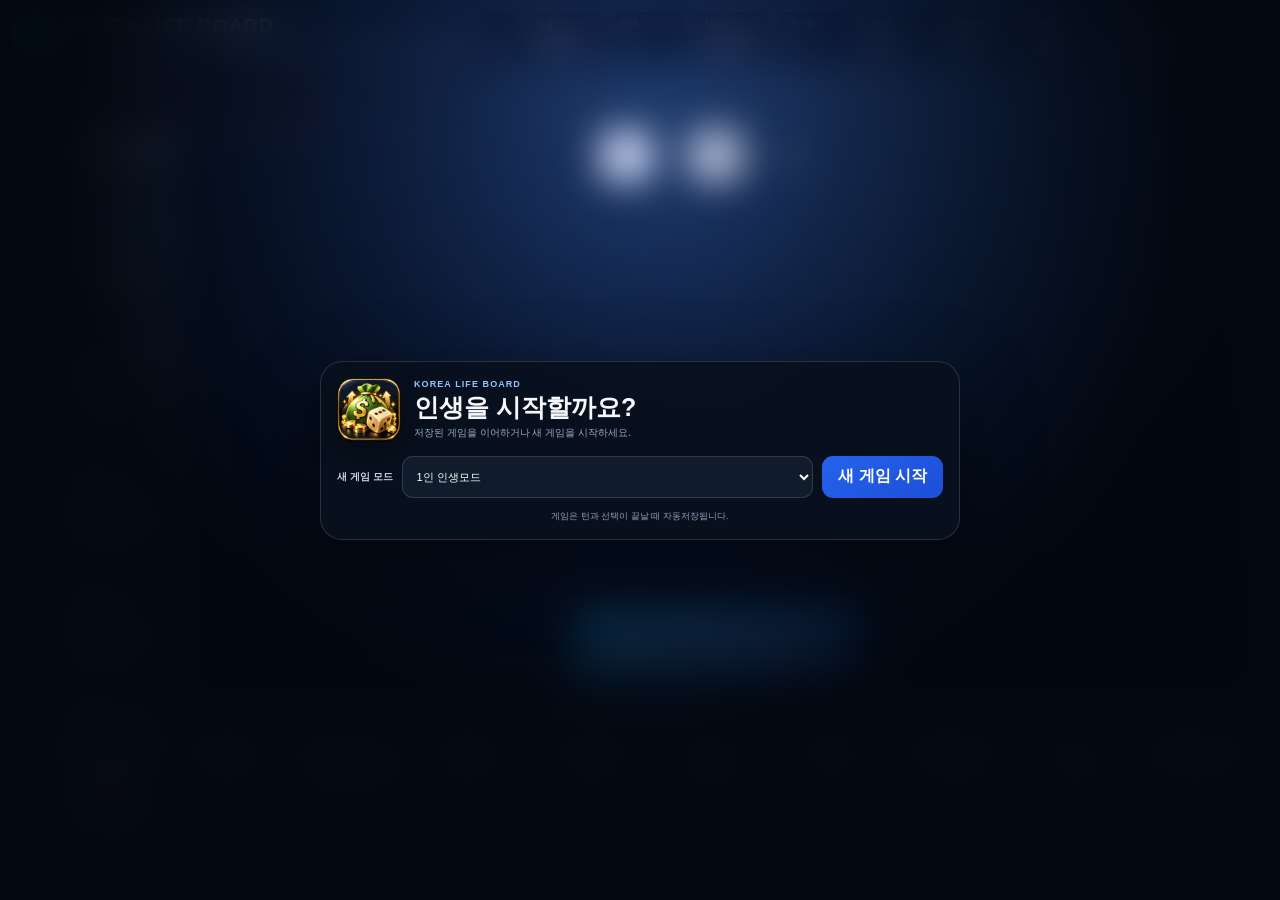
==== index.html @ 066a073c "V53 force fresh app assets and add direct dice bootstrap" ====
<!doctype html>
<html lang="ko">
<head>
  <meta charset="utf-8" />
  <meta name="viewport" content="width=device-width,initial-scale=1,viewport-fit=cover,user-scalable=no" />
  <meta name="theme-color" content="#07111f" />
  <meta name="apple-mobile-web-app-capable" content="yes" />
  <meta name="apple-mobile-web-app-status-bar-style" content="black-translucent" />
  <meta name="apple-mobile-web-app-title" content="LIFE BOARD" />
  <meta name="screen-orientation" content="landscape" />
  <meta name="format-detection" content="telephone=no" />
  <script>
    (function () {
      var w = Math.max(1, window.innerWidth || document.documentElement.clientWidth || 1);
      var h = Math.max(1, window.innerHeight || document.documentElement.clientHeight || 1);
      var forceLandscape = h > w;
      var root = document.documentElement;
      root.classList.toggle('klb-force-landscape', forceLandscape);
      root.style.setProperty('--app-width', (forceLandscape ? h : w) + 'px');
      root.style.setProperty('--app-height', (forceLandscape ? w : h) + 'px');
      root.classList.add('klb-orientation-ready');
    })();
  </script>
  <style>
    html,body{margin:0;background:#07111f}
    html:not(.klb-orientation-ready){background:#07111f}
    html:not(.klb-orientation-ready) body{visibility:hidden}
    #klbBootCover{
      position:fixed;inset:0;z-index:2147483647;background:#07111f;
      opacity:1;pointer-events:none;transition:opacity .12s linear
    }
    html.klb-first-frame-ready #klbBootCover{opacity:0}
    html.klb-first-frame-ready #klbBootCover.klb-boot-gone{display:none}
  </style>
  <link rel="manifest" href="./manifest.webmanifest" />
  <link rel="apple-touch-icon" href="./icons/apple-touch-icon-v35.png" />
  <link rel="icon" type="image/png" sizes="192x192" href="./icons/apple-touch-icon-v35.png" />
  <title>KOREA LIFE BOARD - PWA PLAYTEST 1</title>
  <link rel="stylesheet" href="./style.css?v=53" />
</head>
<body>
  <div id="klbBootCover" aria-hidden="true"></div>
<div id="startScreen" class="start-screen" aria-hidden="false">
    <section class="start-card" role="dialog" aria-modal="true" aria-labelledby="startTitle">
      <div class="start-heading">
        <img src="./icons/apple-touch-icon-v35.png" alt="" aria-hidden="true" />
        <div>
          <span>KOREA LIFE BOARD</span>
          <strong id="startTitle">인생을 시작할까요?</strong>
          <small>저장된 게임을 이어하거나 새 게임을 시작하세요.</small>
        </div>
      </div>

      <div id="savedGameCard" class="saved-game-card" hidden>
        <div>
          <span id="savedGameMode">1인 인생모드</span>
          <strong id="savedGamePlayer">PLAYER 1 · 20세</strong>
          <small id="savedGameMeta">최근 저장</small>
        </div>
        <button id="continueGameButton" type="button">이어하기</button>
      </div>

      <div class="new-game-row">
        <label for="startModeSelect">새 게임 모드</label>
        <select id="startModeSelect" aria-label="새 게임 모드">
          <option value="solo" selected>1인 인생모드</option>
          <option value="ai1">1인 VS AI 1명</option>
          <option value="ai2">1인 VS AI 2명</option>
          <option value="ai3">1인 VS AI 3명</option>
          <option value="local2">로컬 2명</option>
          <option value="local3">로컬 3명</option>
          <option value="local4">로컬 4명</option>
        </select>
        <button id="newGameButton" type="button">새 게임 시작</button>
      </div>
      <small id="startScreenNote" class="start-screen-note">게임은 턴과 선택이 끝날 때 자동저장됩니다.</small>
    </section>
  </div>


  <div id="gameMenu" class="game-menu" hidden aria-hidden="true">
    <section class="game-menu-card" role="dialog" aria-modal="true" aria-labelledby="gameMenuTitle">
      <div class="game-menu-heading">
        <div>
          <span>PAUSE</span>
          <strong id="gameMenuTitle">게임 메뉴</strong>
          <small>안전한 턴 상태에서 저장하고 게임을 관리합니다.</small>
        </div>
        <button id="menuCloseButton" class="menu-icon-button" type="button" aria-label="게임 메뉴 닫기">×</button>
      </div>
      <div class="game-menu-actions">
        <button id="menuContinueButton" class="primary" type="button">계속하기</button>
        <button id="menuSaveButton" type="button">지금 저장</button>
        <button id="menuHomeButton" type="button">시작 화면으로</button>
        <button id="menuNewGameButton" class="danger" type="button">새 게임</button>
      </div>
      <div class="game-settings" aria-label="게임 설정">
        <strong>설정</strong>
        <label><span><b>효과음</b><small>주사위·도착 효과음</small></span><input id="soundToggle" type="checkbox" checked /></label>
        <label><span><b>진동</b><small>지원 기기에서 짧은 피드백</small></span><input id="hapticToggle" type="checkbox" checked /></label>
      </div>
      <small id="menuStatus" class="game-menu-status">자동저장과 수동저장은 같은 진행상황을 사용합니다.</small>
    </section>
  </div>

  <main class="game-shell" aria-label="Korea Life Board prototype">
    <header class="topbar">
      <div class="brand">
        <span class="brand-mark">K</span>
        <div>
          <strong>KOREA LIFE BOARD</strong>
          <span>직업 · 주거 · 사업 · 가족 · 투자 · 자동저장 · 게임메뉴 · 오프라인 PWA · PLAYTEST 1</span>
        </div>
      </div>
      <div class="hud">
        <div><span>현재 턴</span><strong id="playerName">PLAYER 1</strong></div>
        <div><span>나이</span><strong><b id="age">20</b>세</strong></div>
        <div><span>바퀴</span><strong><b id="lap">0</b>년</strong></div>
        <div><span>경기</span><strong id="economyState">정상</strong></div>
        <div><span>현재 칸</span><strong id="currentCell">START</strong></div>
        <div><span>현금</span><strong id="cash">2,000만</strong></div>
        <div><span>부채</span><strong id="debt">0</strong></div>
        <div><span>직업</span><strong id="jobName">진로 탐색</strong></div>
        <div><span>연소득</span><strong id="annualIncome">0</strong></div>
        <div><span>건강</span><strong id="healthStatus">정상</strong></div>
        <div><span>이동수단</span><strong id="vehicleStatus">도보</strong></div>
        <div><span>가족</span><strong id="familyStatus">미혼</strong></div>
        <div><span>주거</span><strong id="housingStatus">가족과 거주</strong></div>
      </div>
      <button id="gameMenuButton" class="game-menu-button" type="button" aria-haspopup="dialog" aria-controls="gameMenu">☰<span>메뉴</span></button>
    </header>

    <section class="stage">
      <div id="boardViewport" class="board-viewport" aria-label="게임 보드 카메라 화면">
        <div id="boardCamera" class="board-camera">
          <div id="board" class="board" aria-label="한국형 40칸 인생 보드">
            <div class="center-zone">
              <div id="diceScene" class="dice-scene" aria-label="3D dice area"></div>
              <div class="center-overlay">
                <div class="status-pill" id="statusPill">V53 코어 복구 · HTML 최신본 로드됨</div>
                <div class="result" id="diceResult" aria-live="polite">
                  <span class="mini-die">–</span>
                  <span class="plus">+</span>
                  <span class="mini-die">–</span>
                  <span class="equals">=</span>
                  <strong>–</strong>
                </div>
                <button id="rollButton" class="roll-button" type="button" onclick="window.KLB_ROLL_NOW && window.KLB_ROLL_NOW()">
                  <span class="dice-icon">⚄</span>
                  <span>주사위 던지기 · V53</span>
                </button>
                <div class="mode-control">
                  <label for="gameModeSelect">게임 모드</label>
                  <select id="gameModeSelect" aria-label="게임 모드">
                    <option value="solo" selected>1인 인생모드</option>
                    <option value="ai1">1인 VS AI 1명</option>
                    <option value="ai2">1인 VS AI 2명</option>
                    <option value="ai3">1인 VS AI 3명</option>
                    <option value="local2">로컬 2명</option>
                    <option value="local3">로컬 3명</option>
                    <option value="local4">로컬 4명</option>
                  </select>
                </div>
                <div class="save-control" aria-live="polite">
                  <button id="saveButton" class="save-button" type="button">저장</button>
                  <span id="saveStatus">자동저장 준비</span>
                </div>
                <button id="resetButton" class="reset-button" type="button">처음부터</button>
              </div>
            </div>

            <div id="tokenLayer" class="token-layer" aria-label="플레이어 말"></div>
          </div>
        </div>
        <div class="camera-hud" aria-live="polite">
          <div id="turnRoster" class="turn-roster" aria-label="플레이어 순서"></div>
          <div id="moveProgress" class="move-progress" hidden>
            <span>이동</span><strong>0 / 0</strong>
          </div>
          <div id="arrivalToast" class="arrival-toast" hidden>
            <span>도착</span><strong>START</strong>
          </div>
          <div id="arrivalDetail" class="arrival-detail" hidden>
            <span id="arrivalType">새로운 한 해</span>
            <strong id="arrivalName">START</strong>
            <small id="arrivalDesc">한 바퀴를 마치면 나이가 1살 올라갑니다.</small>
          </div>
          <div id="purchasePanel" class="purchase-panel" hidden aria-live="polite">
            <span class="purchase-kicker">지역 매입</span>
            <strong id="purchaseName">성수동</strong>
            <div class="purchase-numbers">
              <div><span>매입가</span><b id="purchasePrice">–</b></div>
              <div><span>취득 관련 세금</span><b id="purchaseTax">–</b></div>
              <div><span>총 필요금액</span><b id="purchaseTotal">–</b></div>
              <div><span>보유 현금</span><b id="purchaseCash">–</b></div>
            </div>
            <small id="purchaseHint">현재는 현금 매입만 가능합니다.</small>
            <div class="purchase-actions purchase-actions-quad">
              <button id="buyButton" type="button">현금 매입</button>
              <button id="loanBuyBank1Button" type="button">제1금융 대출매입</button>
              <button id="loanBuyBank2Button" type="button">제2금융 대출매입</button>
              <button id="skipBuyButton" type="button">포기</button>
            </div>
          </div>

          <div id="businessPanel" class="business-panel" hidden aria-live="polite">
            <span class="business-kicker">임차 · 사업 기회</span>
            <strong id="businessPanelTitle">성수동에 사업장을 열까요?</strong>
            <div class="business-summary">
              <div><span>건물주</span><b id="businessOwner">–</b></div>
              <div><span>월세(공급가)</span><b id="businessMonthlyRent">–</b></div>
              <div><span>연 임대료(공급가)</span><b id="businessAnnualRent">–</b></div>
              <div><span>내 현금</span><b id="businessCash">–</b></div>
            </div>
            <small id="businessPanelHint">사업 영업현금·월세는 게임 밸런스값입니다. V16는 매출·인건비·재료비·공과금·기타 운영비를 분리하고, 공식 VAT와 상가 임대 VAT를 함께 반영합니다.</small>
            <div id="businessOfferList" class="business-offer-list"></div>
            <button id="skipBusinessButton" type="button" class="business-skip">이번에는 입점 안 함</button>
          </div>
          <div id="vehiclePanel" class="vehicle-panel" hidden aria-live="polite">
            <span class="vehicle-kicker">이동수단 · 생활</span>
            <strong id="vehiclePanelTitle">첫 이동수단 구입 기회</strong>
            <small id="vehiclePanelHint">이동수단 가격·유지비·보험료는 게임 밸런스값이며, 오토바이·자동차 관련 세금은 2026 공식 기준을 사용합니다.</small>
            <div id="vehicleOfferList" class="vehicle-offer-list"></div>
            <button id="skipVehicleButton" type="button" class="vehicle-skip">이번에는 구입 안 함</button>
          </div>
          <div id="familyPanel" class="family-panel" hidden aria-live="polite">
            <span class="family-kicker">가족 · 인생 선택</span>
            <strong id="familyPanelTitle">결혼 인연</strong>
            <small id="familyPanelHint">배우자의 직업·소득·부채와 이후의 육아 선택이 가계 현금흐름에 영향을 줍니다.</small>
            <div id="familyOfferList" class="family-offer-list"></div>
            <button id="skipFamilyButton" type="button" class="family-skip">이번에는 선택 안 함</button>
          </div>
          <div id="housingPanel" class="housing-panel" hidden aria-live="polite">
            <span class="housing-kicker">주거 · 내 집 마련</span>
            <strong id="housingPanelTitle">독립 · 주거 선택</strong>
            <small id="housingPanelHint">월세·전세·자가 중 현재 가계에 맞는 주거를 선택합니다.</small>
            <div id="housingOfferList" class="housing-offer-list"></div>
            <button id="skipHousingButton" type="button" class="housing-skip">현재 주거 유지</button>
          </div>
          <div id="insurancePanel" class="insurance-panel" hidden aria-live="polite">
            <span class="insurance-kicker">보험</span>
            <strong>민간 보장 선택</strong>
            <small id="insurancePanelHint">민간보험은 선택 가입입니다.</small>
            <div id="insuranceOfferList" class="insurance-offer-list"></div>
            <button id="closeInsuranceButton" type="button" class="insurance-close">선택 완료</button>
          </div>
          <div id="incidentPanel" class="incident-panel" hidden aria-live="polite">
            <span class="incident-kicker">사건 · 건강</span>
            <strong id="incidentPanelTitle">급성 질환 입원</strong>
            <div class="incident-grid">
              <div><span>진단</span><b id="incidentSeverity">중등도</b></div>
              <div><span>본인부담 치료비</span><b id="incidentCost">0원</b></div>
              <div><span>공적 보장</span><b id="incidentPublic">건강보험</b></div>
              <div><span>민간 보장</span><b id="incidentPrivate">없음</b></div>
              <div><span>회복</span><b id="incidentRest">1턴 휴식</b></div>
              <div><span>현금 영향</span><b id="incidentNet">0원</b></div>
            </div>
            <small id="incidentNote">진단 결과에 따라 치료비와 휴식 턴이 달라집니다.</small>
            <button id="closeIncidentButton" type="button" class="incident-close">확인</button>
          </div>
          <div id="auctionPanel" class="auction-panel" hidden aria-live="polite">
            <span class="auction-kicker">압류자산 · 경매공고</span>
            <strong id="auctionAsset">성수동</strong>
            <div class="auction-grid">
              <div><span>자동평가액</span><b id="auctionAppraisal">–</b></div>
              <div><span>최저입찰가</span><b id="auctionMinimum">–</b></div>
              <div><span>경매차수</span><b id="auctionRound">1차</b></div>
              <div><span>현재 입찰자</span><b id="auctionBidder">–</b></div>
              <div class="auction-high"><span>현재 최고가</span><b id="auctionHighest">아직 없음</b></div>
            </div>
            <small id="auctionHint">최저가는 게임 자동평가식으로 산정됩니다.</small>
            <div id="auctionBidButtons" class="auction-bid-buttons"></div>
            <button id="auctionPassButton" type="button" class="auction-pass">입찰 포기</button>
          </div>

          <div id="bankPanel" class="bank-panel" hidden aria-live="polite">
            <span class="bank-kicker">은행</span>
            <strong>대출 · 상환</strong>
            <div class="bank-numbers">
              <div><span>현금</span><b id="bankCash">–</b></div>
              <div><span>제1금융 부채</span><b id="bank1Debt">–</b></div>
              <div><span>제2금융 부채</span><b id="bank2Debt">–</b></div>
            </div>
            <small id="bankHint">V16의 대출 금리·한도는 게임 테스트값입니다. 세금·공적보험료와 부동산 세율은 대한민국 2026.09 공식 제도 기준을 사용합니다.</small>
            <div class="bank-actions">
              <button id="borrowBank1Button" type="button">제1금융 +500만</button>
              <button id="borrowBank2Button" type="button">제2금융 +500만</button>
              <button id="repayLoanButton" type="button">500만 상환</button>
              <button id="closeBankButton" type="button">닫기</button>
            </div>
          </div>
          <div id="jobPanel" class="job-panel" hidden aria-live="polite">
            <span class="job-kicker">직업 · 진로</span>
            <strong id="jobPanelTitle">첫 직업을 선택하세요</strong>
            <small id="jobPanelHint">급여는 게임 밸런스용 값이며, START 연간정산에서 2026 공식 세금·공적보험료를 자동 차감합니다.</small>
            <div id="jobOfferList" class="job-offer-list"></div>
            <button id="skipJobButton" type="button" class="job-skip">이번에는 선택 안 함</button>
          </div>
          <div id="investmentPanel" class="investment-panel" hidden aria-live="polite">
            <span class="investment-kicker">투자</span>
            <strong>금융투자 선택</strong>
            <small id="investmentPanelHint">경기상태에 따라 수익률이 달라집니다.</small>
            <div id="investmentOfferList" class="investment-offer-list"></div>
            <button id="closeInvestmentButton" type="button" class="investment-close">선택 완료</button>
          </div>
          <div id="annualPanel" class="annual-panel" hidden aria-live="polite">
            <div class="annual-head"><span>연간 정산</span><strong id="annualPanelAge">21세 연간정산</strong></div>
            <div class="annual-grid">
              <div><span>직업소득</span><b id="annualGross">0원</b></div>
              <div><span>종합소득세+지방세</span><b id="annualTax">0원</b></div>
              <div><span>연금</span><b id="annualPension">0원</b></div>
              <div><span>건강+장기요양</span><b id="annualHealth">0원</b></div>
              <div><span>고용보험</span><b id="annualEmployment">0원</b></div>
              <div><span>투자 평가손익(세후)</span><b id="annualInvestmentReturn">0원</b></div>
              <div><span>금융 원천징수</span><b id="annualInvestmentTax">0원</b></div>
              <div class="annual-net"><span>정산 후 현금</span><b id="annualNet">0원</b></div>
              <div><span>부동산 보유세</span><b id="annualPropertyTax">0원</b></div>
              <div><span>사업 매출</span><b id="annualBusinessRevenue">0원</b></div>
              <div><span>사업 운영비</span><b id="annualBusinessExpenses">0원</b></div>
              <div><span>사업 영업이익</span><b id="annualBusinessCash">0원</b></div>
              <div><span>건물 유지관리비</span><b id="annualMaintenance">0원</b></div>
              <div><span>임대차 상태</span><b id="annualLeaseStatus">변동 없음</b></div>
              <div><span>사업 과세소득</span><b id="annualBusinessTaxable">0원</b></div>
              <div><span>임대 과세소득</span><b id="annualRentalTaxable">0원</b></div>
              <div><span>보수외 건강보험</span><b id="annualExtraHealth">0원</b></div>
              <div><span>임대료+VAT 지급</span><b id="annualRentPaid">0원</b></div>
              <div><span>사업 부가세</span><b id="annualBusinessVat">0원</b></div>
              <div><span>임대 부가세 납부</span><b id="annualRentalVat">0원</b></div>
              <div><span>자동차세+교육세</span><b id="annualVehicleTax">0원</b></div>
              <div><span>자동차 유지·보험</span><b id="annualVehicleCost">0원</b></div>
              <div><span>민간 보험료</span><b id="annualPrivateInsurance">0원</b></div>
              <div><span>배우자 순소득</span><b id="annualSpouseNet">0원</b></div>
              <div><span>육아휴직급여</span><b id="annualParentalBenefit">0원</b></div>
              <div><span>자녀 양육비</span><b id="annualChildCost">0원</b></div>
              <div><span>주거비·관리비</span><b id="annualHousingCost">0원</b></div>
              <div><span>주택담보대출 상환</span><b id="annualMortgage">0원</b></div>
              <div><span>자가 주택세</span><b id="annualHomeTax">0원</b></div>
              <div><span>대출이자</span><b id="annualInterest">0원</b></div>
            </div>
            <small id="annualPolicy">대한민국 2026.09</small>
          </div>
        </div>
      </div>
    </section>

    <footer class="footerbar">
      <div class="legend">
        <span><i class="dot region"></i>지역/상권</span>
        <span><i class="dot event"></i>인생/직업</span>
        <span><i class="dot finance"></i>금융/세금/보험</span>
        <span><i class="dot health"></i>병원/사고</span>
        <span><i class="dot start"></i>새로운 한 해</span>
      </div>
      <div class="hint">대한민국 2026.09 공식 세금·공적보험을 반영합니다. <span id="pwaRuntimeStatus" class="pwa-runtime-status">PWA 준비 중</span></div>
    </footer>
  </main>

  <script>
    (function () {
      function revealFirstFrame() {
        requestAnimationFrame(function () {
          requestAnimationFrame(function () {
            document.documentElement.classList.add('klb-first-frame-ready');
            var cover = document.getElementById('klbBootCover');
            if (cover) window.setTimeout(function () { cover.classList.add('klb-boot-gone'); }, 160);
          });
        });
      }
      if (document.readyState === 'loading') {
        document.addEventListener('DOMContentLoaded', revealFirstFrame, { once: true });
      } else {
        revealFirstFrame();
      }
    })();
    window.__KLB_APP_READY__ = false;
    window.__KLB_BOOT_STAGE__ = 'HTML_READY';
    window.__KLB_BOOT_ERROR__ = '';
    window.addEventListener('error', function (event) {
      var msg = event && (event.message || (event.error && event.error.message)) || '알 수 없는 오류';
      var src = event && event.filename ? event.filename.split('/').pop() : '';
      var line = event && event.lineno ? ':' + event.lineno : '';
      window.__KLB_BOOT_ERROR__ = msg + (src ? ' · ' + src + line : '');
      var pill = document.getElementById('statusPill');
      if (pill) pill.textContent = '진단 오류 · ' + window.__KLB_BOOT_ERROR__;
    });
    window.addEventListener('unhandledrejection', function (event) {
      var reason = event && event.reason;
      var msg = reason && (reason.message || String(reason)) || 'Promise 오류';
      window.__KLB_BOOT_ERROR__ = msg;
      var pill = document.getElementById('statusPill');
      if (pill) pill.textContent = '진단 Promise 오류 · ' + msg;
    });
    window.setTimeout(function () {
      if (window.__KLB_APP_READY__) return;
      var note = document.getElementById('startScreenNote');
      if (note) note.textContent = '게임 엔진을 불러오지 못했습니다. 인터넷 연결 후 새로고침해주세요.';
    }, 7000);
  </script>
  <script src="./pwa.js?v=53" defer></script>
  <script type="module" src="./app.js?v=53"></script>
</body>
</html>
---- style.css ----
:root {
  color-scheme: dark;
  --bg: #07111f;
  --panel: rgba(10, 20, 35, 0.82);
  --line: rgba(255,255,255,0.13);
  --text: #f5f7fb;
  --muted: #9aa9bd;
  --accent: #4cc9f0;
  --accent2: #7ae582;
  --event: #f4a261;
  --finance: #b388ff;
  --start: #7ae582;
  --health: #fb7185;
  --job: #facc15;
  --cell-size: clamp(40px, 5.6vw, 76px);
  --gap: 3px;
}
* { box-sizing: border-box; }
html, body {
  margin: 0;
  min-height: 100%;
  background: radial-gradient(circle at 50% 0%, #172944, var(--bg) 58%);
  font-family: -apple-system, BlinkMacSystemFont, "Apple SD Gothic Neo", "Noto Sans KR", sans-serif;
  color: var(--text);
  overscroll-behavior: none;
}
body { min-height: var(--app-height, 100dvh); height: var(--app-height, 100dvh); overflow: hidden; }
button { font: inherit; }
.game-shell {
  min-height: var(--app-height, 100dvh);
  height: var(--app-height, 100dvh);
  display: grid;
  grid-template-rows: auto 1fr auto;
  padding: max(10px, env(safe-area-inset-top)) max(14px, env(safe-area-inset-right)) max(10px, env(safe-area-inset-bottom)) max(14px, env(safe-area-inset-left));
  gap: 10px;
}
.topbar, .footerbar { display: flex; align-items: center; justify-content: space-between; gap: 14px; }
.brand { display: flex; align-items: center; gap: 10px; min-width: 0; }
.brand-mark {
  width: 38px; height: 38px; display: grid; place-items: center; border-radius: 12px;
  background: linear-gradient(145deg, #1e88e5, #00bcd4); font-weight: 900;
  box-shadow: inset 0 1px 0 rgba(255,255,255,.25);
}
.brand div { display: grid; gap: 1px; min-width: 0; }
.brand strong { font-size: clamp(13px, 1.8vw, 20px); letter-spacing: .04em; white-space: nowrap; }
.brand span { font-size: 11px; color: var(--muted); }
.hud { display: flex; gap: 6px; overflow: hidden; }
.hud > div { min-width: 78px; padding: 7px 10px; border: 1px solid var(--line); border-radius: 12px; background: var(--panel); display: grid; gap: 2px; }
.hud span { color: var(--muted); font-size: 9px; }
.hud strong { font-size: 12px; white-space: nowrap; overflow: hidden; text-overflow: ellipsis; }
.stage { min-height: 0; display: grid; place-items: stretch; overflow: hidden; }
.board-viewport {
  position: relative;
  min-height: 0;
  width: 100%;
  height: 100%;
  overflow: hidden;
  display: grid;
  place-items: center;
  border-radius: 24px;
  isolation: isolate;
}
.board-camera {
  width: max-content;
  height: max-content;
  transform-origin: 50% 50%;
  will-change: transform;
  transition: transform 620ms cubic-bezier(.18,.84,.22,1);
}
.board-camera.following { transition-duration: 260ms; transition-timing-function: cubic-bezier(.2,.85,.25,1); }
.board-camera.landing { transition-duration: 420ms; }
.board {
  position: relative;
  display: grid;
  grid-template-columns: repeat(11, var(--cell-size));
  grid-template-rows: repeat(11, var(--cell-size));
  gap: var(--gap);
  padding: 8px;
  border-radius: 22px;
  background: linear-gradient(145deg, rgba(255,255,255,.09), rgba(255,255,255,.025));
  border: 1px solid rgba(255,255,255,.14);
  box-shadow: 0 28px 70px rgba(0,0,0,.34), inset 0 1px 0 rgba(255,255,255,.08);
  transform: perspective(1600px) rotateX(3deg);
  transform-origin: center;
}
.cell {
  position: relative; border-radius: 9px; border: 1px solid rgba(255,255,255,.1);
  background: linear-gradient(160deg, rgba(255,255,255,.10), rgba(255,255,255,.03));
  display: flex; flex-direction: column; align-items: center; justify-content: center; gap: 2px;
  padding: 3px; overflow: hidden;
  transition: filter .2s ease, transform .2s ease, box-shadow .2s ease;
}
.cell::after { content: ""; position: absolute; inset: 0; background: linear-gradient(135deg, rgba(255,255,255,.07), transparent 55%); pointer-events: none; }
.cell.region { border-bottom: 3px solid rgba(76,201,240,.72); }
.cell.event { border-bottom: 3px solid rgba(244,162,97,.8); }
.cell.job { border-bottom: 3px solid rgba(250,204,21,.88); }
.cell.health { border-bottom: 3px solid rgba(251,113,133,.9); }
.cell.finance { border-bottom: 3px solid rgba(179,136,255,.8); }
.cell.start { border-bottom: 3px solid rgba(122,229,130,.9); background: linear-gradient(145deg, rgba(122,229,130,.24), rgba(255,255,255,.04)); }
.cell .num { position: absolute; top: 3px; left: 5px; font-size: 7px; color: rgba(255,255,255,.45); }
.cell .label { font-size: clamp(7px, .9vw, 10px); font-weight: 760; line-height: 1.08; text-align: center; word-break: keep-all; z-index: 1; }
.cell .sub { font-size: 6px; color: var(--muted); z-index: 1; }
.cell .price { font-size: 6px; color: #dbeafe; opacity: .9; z-index: 1; }
.cell .owner-badge { position: absolute; right: 3px; top: 3px; min-width: 14px; height: 14px; padding: 0 3px; display: grid; place-items: center; border-radius: 999px; background: var(--owner-color,#fff); color: #07111f; font-size: 6px; font-weight: 900; z-index: 4; box-shadow: 0 0 0 1px rgba(255,255,255,.55), 0 3px 8px rgba(0,0,0,.28); }
.cell.owned { box-shadow: inset 0 0 0 2px color-mix(in srgb, var(--owner-color) 70%, transparent); }
.cell.pulse { filter: brightness(1.5); transform: translateY(-3px) scale(1.045); box-shadow: 0 0 24px rgba(76,201,240,.48); }
.cell.landed { filter: brightness(1.6); transform: translateY(-5px) scale(1.075); box-shadow: 0 0 34px rgba(122,229,130,.52); }
.cell.route-preview { box-shadow: inset 0 0 0 2px rgba(76,201,240,.28), 0 0 16px rgba(76,201,240,.18); filter: brightness(1.16); }
.cell.route-preview::before { content: ""; position: absolute; width: 7px; height: 7px; border-radius: 50%; background: rgba(156,230,255,.92); box-shadow: 0 0 12px rgba(76,201,240,.8); z-index: 3; bottom: 6px; }
.center-zone {
  grid-column: 2 / 11; grid-row: 2 / 11; position: relative; border-radius: 18px; overflow: hidden;
  background: radial-gradient(circle at 50% 36%, rgba(44,83,124,.52), rgba(5,12,24,.98) 72%);
  border: 1px solid rgba(255,255,255,.08);
}
.dice-scene { position: absolute; inset: 0; }
.dice-scene canvas { width: 100% !important; height: 100% !important; display: block; }
.camera-hud { position: absolute; inset: 0; z-index: 70; pointer-events: none; display: grid; place-items: center; }
.move-progress, .arrival-toast { position: absolute; display: flex; align-items: center; gap: 8px; padding: 8px 12px; border-radius: 999px; background: rgba(3,10,19,.78); border: 1px solid rgba(255,255,255,.15); backdrop-filter: blur(12px); box-shadow: 0 12px 28px rgba(0,0,0,.24); }
.move-progress { top: 14px; right: 16px; }
.move-progress span, .arrival-toast span { color: var(--muted); font-size: 10px; }
.move-progress strong { font-size: 12px; }
.arrival-toast { bottom: 18px; left: 50%; transform: translate(-50%, 10px); opacity: 0; transition: opacity .22s ease, transform .3s cubic-bezier(.2,.9,.25,1); }
.arrival-toast.visible { opacity: 1; transform: translate(-50%, 0); }
.arrival-toast strong { font-size: 14px; color: #fff; }
.arrival-detail {
  position: absolute; right: 16px; bottom: 18px; width: min(240px, 34vw); padding: 10px 12px; border-radius: 14px;
  background: rgba(3,10,19,.86); border: 1px solid rgba(255,255,255,.15); backdrop-filter: blur(14px);
  box-shadow: 0 14px 32px rgba(0,0,0,.28); display: grid; gap: 2px; opacity: 0; transform: translateY(8px);
  transition: opacity .22s ease, transform .28s cubic-bezier(.2,.9,.25,1);
}
.arrival-detail.visible { opacity: 1; transform: translateY(0); }
.arrival-detail span { color: var(--muted); font-size: 8px; }
.arrival-detail strong { font-size: 13px; color: #fff; }
.arrival-detail small { color: #c9d5e5; font-size: 8px; line-height: 1.35; }

.purchase-panel {
  position: absolute; left: 50%; bottom: 18px; transform: translate(-50%, 10px); width: min(310px, 52vw); padding: 12px; border-radius: 16px;
  background: rgba(3,10,19,.94); border: 1px solid rgba(255,255,255,.16); backdrop-filter: blur(16px); box-shadow: 0 18px 42px rgba(0,0,0,.34);
  display: grid; gap: 8px; opacity: 0; transition: opacity .22s ease, transform .28s cubic-bezier(.2,.9,.25,1); pointer-events: auto; z-index: 90;
}
.purchase-panel.visible { opacity: 1; transform: translate(-50%, 0); }
.purchase-panel .purchase-kicker { color: var(--muted); font-size: 8px; }
.purchase-panel > strong { font-size: 16px; }
.purchase-numbers { display: grid; grid-template-columns: 1fr 1fr; gap: 6px; }
.purchase-numbers > div { padding: 8px; border-radius: 11px; background: rgba(255,255,255,.06); display: grid; gap: 2px; }
.purchase-numbers span { font-size: 7px; color: var(--muted); }
.purchase-numbers b { font-size: 11px; }
.purchase-panel small { color: #c9d5e5; font-size: 8px; line-height: 1.35; }
.purchase-actions { display: grid; grid-template-columns: 1fr 1fr; gap: 7px; }
.purchase-actions-quad { grid-template-columns: 1fr 1fr; }
.purchase-actions button { min-height: 38px; border-radius: 11px; border: 1px solid rgba(255,255,255,.12); font: inherit; font-size: 10px; font-weight: 800; cursor: pointer; }
#buyButton { background: linear-gradient(145deg,#0ea5e9,#2563eb); color: white; }
#buyButton:disabled, #loanBuyBank1Button:disabled, #loanBuyBank2Button:disabled { opacity: .42; cursor: default; }
#loanBuyBank1Button { background: linear-gradient(145deg,#14b8a6,#0f766e); color: white; }
#loanBuyBank2Button { background: linear-gradient(145deg,#f59e0b,#b45309); color: white; }
#skipBuyButton { background: rgba(255,255,255,.07); color: #dce8f7; }

.bank-panel {
  position: absolute; left: 50%; bottom: 18px; transform: translate(-50%, 10px); width: min(390px, 62vw); padding: 12px; border-radius: 16px;
  background: rgba(3,10,19,.95); border: 1px solid rgba(179,136,255,.28); backdrop-filter: blur(16px); box-shadow: 0 18px 42px rgba(0,0,0,.36);
  display: grid; gap: 8px; opacity: 0; transition: opacity .22s ease, transform .28s cubic-bezier(.2,.9,.25,1); pointer-events: auto; z-index: 92;
}
.bank-panel.visible { opacity: 1; transform: translate(-50%, 0); }
.bank-panel .bank-kicker { color: var(--finance); font-size: 8px; }
.bank-panel > strong { font-size: 16px; }
.bank-numbers { display: grid; grid-template-columns: repeat(3, 1fr); gap: 6px; }
.bank-numbers > div { padding: 8px; border-radius: 11px; background: rgba(255,255,255,.06); display: grid; gap: 2px; }
.bank-numbers span { font-size: 7px; color: var(--muted); }
.bank-numbers b { font-size: 10px; }
.bank-panel small { color: #c9d5e5; font-size: 8px; line-height: 1.35; }
.bank-actions { display: grid; grid-template-columns: 1fr 1fr; gap: 7px; }
.bank-actions button { min-height: 38px; border-radius: 11px; border: 1px solid rgba(255,255,255,.12); font: inherit; font-size: 9px; font-weight: 800; cursor: pointer; color: #fff; }
#borrowBank1Button { background: linear-gradient(145deg,#14b8a6,#0f766e); }
#borrowBank2Button { background: linear-gradient(145deg,#f59e0b,#b45309); }
#repayLoanButton { background: linear-gradient(145deg,#8b5cf6,#6d28d9); }
#closeBankButton { background: rgba(255,255,255,.07); color: #dce8f7; }
.bank-actions button:disabled { opacity: .42; cursor: default; }

.center-overlay { position: absolute; inset: 0; display: grid; grid-template-rows: auto 1fr auto; justify-items: center; align-items: end; pointer-events: none; padding: 13px 16px 16px; }
.status-pill { align-self: start; padding: 7px 12px; border-radius: 999px; background: rgba(3,10,19,.63); border: 1px solid rgba(255,255,255,.12); backdrop-filter: blur(10px); font-size: 11px; color: #dce8f7; }
.result { align-self: center; display: flex; align-items: center; gap: 7px; font-weight: 800; text-shadow: 0 2px 12px rgba(0,0,0,.5); }
.mini-die { width: 34px; height: 34px; border-radius: 8px; display: grid; place-items: center; background: #f8fafc; color: #0d1522; font-size: 17px; box-shadow: 0 8px 18px rgba(0,0,0,.22); }
.plus, .equals { color: rgba(255,255,255,.62); }
.result strong { min-width: 34px; font-size: 25px; color: #fff; }
.roll-button, .reset-button, .save-button { pointer-events: auto; border: 0; cursor: pointer; -webkit-tap-highlight-color: transparent; }
.roll-button {
  min-width: 180px; height: 48px; padding: 0 22px; border-radius: 16px;
  background: linear-gradient(145deg, #0ea5e9, #2563eb); color: white; font-weight: 820;
  display: flex; align-items: center; justify-content: center; gap: 8px;
  box-shadow: 0 14px 30px rgba(17,102,218,.35), inset 0 1px 0 rgba(255,255,255,.34);
}
.roll-button:active { transform: translateY(1px) scale(.99); }
.roll-button:disabled { cursor: default; opacity: .52; }
.dice-icon { font-size: 21px; }
.reset-button { position: absolute; right: 12px; bottom: 12px; min-height: 36px; padding: 0 12px; border-radius: 11px; background: rgba(8,16,28,.72); color: #d2dceb; border: 1px solid rgba(255,255,255,.12); font-size: 10px; }
.save-control { position: absolute; right: 88px; bottom: 12px; display: flex; align-items: center; gap: 6px; pointer-events: auto; }
.save-button { min-height: 36px; padding: 0 12px; border-radius: 11px; background: rgba(76,201,240,.14); color: #e8f8ff; border: 1px solid rgba(76,201,240,.32); font-size: 10px; font-weight: 800; }
.save-control span { max-width: 92px; white-space: nowrap; overflow: hidden; text-overflow: ellipsis; font-size: 8px; color: var(--muted); }
.token {
  position: absolute;
  width: calc(var(--cell-size) * .48);
  height: calc(var(--cell-size) * .65);
  z-index: 20;
  display: grid;
  justify-items: center;
  align-content: center;
  filter: drop-shadow(0 8px 7px rgba(0,0,0,.42));
  pointer-events: none;
  transition: left .23s cubic-bezier(.2,.8,.2,1), top .23s cubic-bezier(.2,.8,.2,1), transform .18s ease;
}
.token-shadow { position: absolute; width: 66%; height: 16%; bottom: 4px; border-radius: 50%; background: rgba(0,0,0,.38); filter: blur(2px); transform: scaleX(1); transition: transform .16s ease, opacity .16s ease; }
.token-head { width: 38%; aspect-ratio: 1; border-radius: 50%; background: linear-gradient(145deg,#ffddb7,#d99b70); border: 2px solid rgba(255,255,255,.7); z-index: 1; }
.token-body { width: 62%; height: 43%; margin-top: -2px; border-radius: 10px 10px 7px 7px; background: linear-gradient(145deg,var(--player-color,#f43f5e),var(--player-color-dark,#be123c)); border: 2px solid rgba(255,255,255,.42); z-index: 1; }
.token span { position: absolute; bottom: -9px; font-size: 7px; font-weight: 900; background: var(--player-color,#f8fafc); color: #08111d; padding: 2px 5px; border-radius: 99px; z-index: 2; border: 1px solid rgba(255,255,255,.6); }
.token.active { z-index: 28; filter: drop-shadow(0 0 9px color-mix(in srgb, var(--player-color) 75%, transparent)) drop-shadow(0 8px 7px rgba(0,0,0,.42)); }
.token.active .token-head { box-shadow: 0 0 0 2px var(--player-color), 0 0 14px color-mix(in srgb, var(--player-color) 55%, transparent); }
.token-layer { position: absolute; inset: 0; z-index: 19; pointer-events: none; }
.token.mode-walk.hop { transform: translateY(-11px) scale(1.08) rotate(-1.5deg); }
.token.mode-bicycle.hop { transform: translateY(-2px) rotate(-1.5deg); }
.token.mode-motorcycle.hop { transform: translateY(-1px) rotate(-3deg); }
.token.mode-car.hop { transform: translateY(-1px) scale(1.01); }
.token.mode-walk.hop .token-shadow { transform: scaleX(.65); opacity: .5; }
.token.landing-bounce { animation: landingBounce 420ms cubic-bezier(.2,.9,.3,1); }
@keyframes landingBounce { 0% { transform: translateY(-11px) scale(1.05); } 55% { transform: translateY(3px) scale(.98); } 100% { transform: translateY(0) scale(1); } }

.mode-control {
  position: absolute; left: 12px; bottom: 12px; pointer-events: auto; display: flex; align-items: center; gap: 7px;
  min-height: 36px; padding: 0 9px; border-radius: 11px; background: rgba(8,16,28,.72); border: 1px solid rgba(255,255,255,.12);
}
.mode-control label { font-size: 9px; color: var(--muted); }
.mode-control select {
  min-height: 28px; border-radius: 8px; border: 1px solid rgba(255,255,255,.12); background: #122037; color: #f5f7fb;
  padding: 0 24px 0 8px; font-size: 10px; font-weight: 750;
}
.mode-control select:disabled { opacity: .48; }
.turn-roster {
  position: absolute; top: 14px; left: 16px; display: flex; flex-wrap: wrap; gap: 6px; max-width: min(58%, 520px);
}
.player-chip {
  display: grid; grid-template-columns: auto 1fr; grid-template-areas: "dot name" "dot meta"; column-gap: 6px; align-items: center;
  min-width: 92px; padding: 6px 8px; border-radius: 12px; background: rgba(3,10,19,.68); border: 1px solid rgba(255,255,255,.12);
  backdrop-filter: blur(10px); opacity: .68; transform: scale(.96); transition: opacity .2s ease, transform .2s ease, border-color .2s ease;
}
.player-chip.active { opacity: 1; transform: scale(1); border-color: color-mix(in srgb, var(--chip-color) 72%, white 12%); box-shadow: 0 0 18px color-mix(in srgb, var(--chip-color) 28%, transparent); }
.player-chip .chip-dot { grid-area: dot; width: 9px; height: 9px; border-radius: 50%; background: var(--chip-color); box-shadow: 0 0 10px color-mix(in srgb, var(--chip-color) 55%, transparent); }
.player-chip strong { grid-area: name; font-size: 9px; line-height: 1.1; }
.player-chip span { grid-area: meta; font-size: 8px; color: var(--muted); white-space: nowrap; }
.player-chip em { grid-column: 2; font-size: 7px; color: #dbeafe; font-style: normal; }

.player-chip.ai strong::after {
  content: "AI";
  margin-left: 4px;
  padding: 1px 4px;
  border-radius: 999px;
  background: rgba(255,255,255,.12);
  color: var(--muted);
  font-size: 6px;
  vertical-align: 1px;
}

.footerbar { font-size: 9px; color: var(--muted); }
.legend { display: flex; flex-wrap: wrap; gap: 10px; }
.legend span { display: flex; align-items: center; gap: 4px; white-space: nowrap; }
.dot { width: 7px; height: 7px; border-radius: 50%; background: var(--accent); }
.dot.event { background: var(--event); }.dot.finance { background: var(--finance); }.dot.health { background: var(--health); }.dot.start { background: var(--start); }
.hint { text-align: right; max-width: 52ch; }
.portrait-guard { display: none; }

@media (max-height: 540px) and (orientation: landscape) {
  :root { --cell-size: clamp(33px, 5.3vw, 58px); }
  .game-shell { gap: 5px; padding-top: max(5px, env(safe-area-inset-top)); padding-bottom: max(5px, env(safe-area-inset-bottom)); }
  .brand span, .footerbar { display: none; }
  .turn-roster { top: 8px; left: 9px; gap: 4px; max-width: 62%; }
  .player-chip { min-width: 78px; padding: 4px 6px; }
  .mode-control { left: 8px; bottom: 8px; min-height: 32px; }
  .arrival-detail { right: 9px; bottom: 9px; width: min(205px, 38vw); padding: 7px 9px; }
  .purchase-panel { width: min(330px, 58vw); bottom: 8px; padding: 9px; gap: 6px; }
  .bank-panel { width: min(360px, 62vw); bottom: 8px; padding: 9px; gap: 6px; }
  .reset-button { right: 8px; bottom: 8px; min-height: 32px; }
  .save-control { right: 76px; bottom: 8px; }
  .save-button { min-height: 32px; padding: 0 10px; }
  .save-control span { max-width: 68px; }
  .hud > div { padding: 5px 7px; min-width: 64px; }
  .center-overlay { padding: 8px 10px 10px; }
  .roll-button { height: 42px; min-width: 160px; }
}

html.pwa-suspended .game-shell { visibility: hidden; }
html.pwa-resuming .board-camera { transition: none !important; }

@media (prefers-reduced-motion: reduce) {
  .board-camera, .token, .cell, .arrival-toast, .arrival-detail, .purchase-panel, .business-panel, .bank-panel { transition-duration: 0.01ms !important; }
  .token.landing-bounce { animation: none; }
}


.job-panel {
  position:absolute; left:50%; bottom:18px; transform:translate(-50%,10px); width:min(460px,70vw); padding:12px; border-radius:16px;
  background:rgba(3,10,19,.96); border:1px solid rgba(250,204,21,.28); backdrop-filter:blur(16px); box-shadow:0 18px 42px rgba(0,0,0,.36);
  display:grid; gap:8px; opacity:0; transition:opacity .22s ease,transform .28s cubic-bezier(.2,.9,.25,1); pointer-events:auto; z-index:94;
}
.job-panel.visible{opacity:1;transform:translate(-50%,0)}
.job-kicker{color:var(--job);font-size:8px}.job-panel>strong{font-size:16px}.job-panel>small{color:#c9d5e5;font-size:8px;line-height:1.35}
.job-offer-list{display:grid;grid-template-columns:1fr 1fr;gap:7px}.job-offer{min-height:62px;padding:8px 9px;border-radius:11px;border:1px solid rgba(255,255,255,.12);background:rgba(255,255,255,.06);color:#fff;display:grid;gap:2px;text-align:left;cursor:pointer}
.job-offer span{font-size:7px;color:var(--job)}.job-offer strong{font-size:10px}.job-offer em{font-size:7px;color:var(--muted);font-style:normal}.job-offer:active{transform:scale(.99)}
.job-skip{min-height:36px;border-radius:11px;border:1px solid rgba(255,255,255,.12);background:rgba(255,255,255,.06);color:#dce8f7;font-weight:800;cursor:pointer}
@media (max-width:760px){.hud>div{min-width:68px;padding:6px 8px}.job-panel{width:min(480px,78vw)}.job-offer-list{grid-template-columns:1fr 1fr}}

/* V10 annual statutory settlement */
.annual-panel {
  position:absolute; left:50%; bottom:18px; transform:translate(-50%,10px); width:min(430px,68vw); padding:12px;
  border-radius:16px; background:rgba(3,10,19,.97); border:1px solid rgba(56,189,248,.26); backdrop-filter:blur(16px);
  box-shadow:0 18px 42px rgba(0,0,0,.38); display:grid; gap:8px; opacity:0; transition:opacity .2s ease,transform .25s ease;
  pointer-events:none; z-index:98;
}
.annual-panel.visible { opacity:1; transform:translate(-50%,0); }
.annual-head { display:flex; align-items:baseline; justify-content:space-between; gap:10px; }
.annual-head span { color:#7dd3fc; font-size:8px; font-weight:800; }
.annual-head strong { font-size:15px; }
.annual-grid { display:grid; grid-template-columns:repeat(3,minmax(0,1fr)); gap:6px; }
.annual-grid>div { min-width:0; padding:7px 8px; border-radius:10px; background:rgba(255,255,255,.055); border:1px solid rgba(255,255,255,.08); display:grid; gap:2px; }
.annual-grid span { color:var(--muted); font-size:7px; }
.annual-grid b { font-size:9px; white-space:nowrap; overflow:hidden; text-overflow:ellipsis; }
.annual-grid .annual-net { border-color:rgba(122,229,130,.26); background:rgba(122,229,130,.07); }
.annual-grid .annual-net b { color:#a7f3d0; }
.annual-panel>small { color:#9fb1c7; font-size:7px; line-height:1.35; }
@media (max-height:540px) and (orientation:landscape) {
  .annual-panel { bottom:8px; width:min(420px,64vw); padding:9px; gap:6px; }
  .annual-grid>div { padding:5px 6px; }
}
@media (prefers-reduced-motion:reduce) { .annual-panel { transition-duration:.01ms!important; } }


/* V13 landlord / tenant / business */
.business-panel {
  position:absolute; left:50%; bottom:18px; transform:translate(-50%,10px); width:min(500px,76vw); padding:12px; border-radius:16px;
  background:rgba(3,10,19,.97); border:1px solid rgba(52,211,153,.30); backdrop-filter:blur(16px); box-shadow:0 18px 42px rgba(0,0,0,.38);
  display:grid; gap:8px; opacity:0; transition:opacity .22s ease,transform .28s cubic-bezier(.2,.9,.25,1); pointer-events:auto; z-index:96;
}
.business-panel.visible { opacity:1; transform:translate(-50%,0); }
.business-kicker { color:#6ee7b7; font-size:8px; font-weight:850; }
.business-panel>strong { font-size:16px; }
.business-panel>small { color:#c9d5e5; font-size:8px; line-height:1.35; }
.business-summary { display:grid; grid-template-columns:repeat(4,minmax(0,1fr)); gap:6px; }
.business-summary>div { min-width:0; padding:7px 8px; border-radius:10px; background:rgba(255,255,255,.055); border:1px solid rgba(255,255,255,.08); display:grid; gap:2px; }
.business-summary span { color:var(--muted); font-size:7px; }
.business-summary b { font-size:9px; white-space:nowrap; overflow:hidden; text-overflow:ellipsis; }
.business-offer-list { display:grid; grid-template-columns:repeat(3,minmax(0,1fr)); gap:7px; }
.business-offer { min-height:74px; padding:8px 9px; border-radius:11px; border:1px solid rgba(255,255,255,.12); background:rgba(255,255,255,.06); color:#fff; display:grid; gap:2px; text-align:left; cursor:pointer; }
.business-offer span { font-size:7px; color:#6ee7b7; }
.business-offer strong { font-size:10px; }
.business-offer em { font-size:7px; color:var(--muted); font-style:normal; line-height:1.35; }
.business-offer:disabled { opacity:.38; cursor:default; }
.business-offer:not(:disabled):active { transform:scale(.99); }
.business-skip { min-height:36px; border-radius:11px; border:1px solid rgba(255,255,255,.12); background:rgba(255,255,255,.06); color:#dce8f7; font-weight:800; cursor:pointer; }
.tenant-badge { position:absolute; right:3px; bottom:3px; max-width:calc(100% - 6px); padding:1px 4px; border-radius:999px; background:rgba(5,46,34,.90); color:#d1fae5; border:1px solid rgba(110,231,183,.5); font-size:6px; font-weight:900; white-space:nowrap; overflow:hidden; text-overflow:ellipsis; z-index:5; }
.cell.leased { box-shadow:inset 0 0 0 1px rgba(110,231,183,.30); }
@media (max-width:760px) {
  .business-panel { width:min(520px,82vw); bottom:8px; padding:9px; gap:6px; }
  .business-summary { grid-template-columns:repeat(4,minmax(0,1fr)); }
  .business-offer-list { grid-template-columns:repeat(3,minmax(0,1fr)); }
  .business-offer { min-height:64px; padding:6px 7px; }
}
@media (prefers-reduced-motion:reduce) { .business-panel { transition-duration:.01ms!important; } }


/* V16 incident / insurance */
.insurance-panel,.incident-panel{
  position:absolute;left:50%;bottom:18px;transform:translate(-50%,10px);width:min(500px,76vw);padding:12px;border-radius:16px;
  background:rgba(3,10,19,.97);backdrop-filter:blur(16px);box-shadow:0 18px 42px rgba(0,0,0,.38);display:grid;gap:8px;opacity:0;
  transition:opacity .22s ease,transform .28s cubic-bezier(.2,.9,.25,1);pointer-events:auto;z-index:100;
}
.insurance-panel{border:1px solid rgba(56,189,248,.3)}.incident-panel{border:1px solid rgba(248,113,113,.32)}
.insurance-panel.visible,.incident-panel.visible{opacity:1;transform:translate(-50%,0)}
.insurance-kicker{color:#7dd3fc;font-size:8px;font-weight:850}.incident-kicker{color:#fca5a5;font-size:8px;font-weight:850}
.insurance-panel>strong,.incident-panel>strong{font-size:16px}.insurance-panel>small,.incident-panel>small{color:#c9d5e5;font-size:8px;line-height:1.4}
.insurance-offer-list{display:grid;grid-template-columns:1fr 1fr;gap:7px}
.insurance-offer{min-height:68px;padding:8px 9px;border-radius:11px;border:1px solid rgba(255,255,255,.12);background:rgba(255,255,255,.055);color:#fff;display:grid;gap:2px;text-align:left;cursor:pointer}
.insurance-offer.active{border-color:rgba(125,211,252,.65);background:rgba(56,189,248,.12)}
.insurance-offer span{font-size:7px;color:#7dd3fc}.insurance-offer strong{font-size:10px}.insurance-offer em{font-size:7px;color:var(--muted);font-style:normal;line-height:1.35}
.insurance-close,.incident-close{min-height:36px;border-radius:11px;border:1px solid rgba(255,255,255,.12);background:rgba(255,255,255,.07);color:#eef6ff;font-weight:800;cursor:pointer}
.incident-grid{display:grid;grid-template-columns:repeat(3,minmax(0,1fr));gap:6px}.incident-grid>div{min-width:0;padding:7px 8px;border-radius:10px;background:rgba(255,255,255,.055);border:1px solid rgba(255,255,255,.08);display:grid;gap:2px}.incident-grid span{font-size:7px;color:var(--muted)}.incident-grid b{font-size:9px;white-space:nowrap;overflow:hidden;text-overflow:ellipsis}
@media(max-height:540px) and (orientation:landscape){.insurance-panel,.incident-panel{bottom:8px;width:min(500px,78vw);padding:9px;gap:6px}.insurance-offer{min-height:56px}.incident-grid>div{padding:5px 6px}}
@media(prefers-reduced-motion:reduce){.insurance-panel,.incident-panel{transition-duration:.01ms!important}}

/* V17 vehicle */
.vehicle-panel{position:absolute;left:50%;bottom:14px;z-index:35;width:min(560px,84vw);padding:12px;border-radius:18px;background:rgba(7,17,31,.95);border:1px solid rgba(96,165,250,.36);box-shadow:0 18px 50px rgba(0,0,0,.34);opacity:0;transform:translate(-50%,12px);transition:.22s ease;display:grid;gap:8px}.vehicle-panel.visible{opacity:1;transform:translate(-50%,0)}.vehicle-kicker{font-size:8px;color:#93c5fd}.vehicle-panel>strong{font-size:16px}.vehicle-panel>small{font-size:8px;color:#c9d5e5;line-height:1.4}.vehicle-offer-list{display:grid;grid-template-columns:repeat(auto-fit,minmax(112px,1fr));gap:7px}.vehicle-offer{min-height:74px;text-align:left;border-radius:12px;border:1px solid rgba(255,255,255,.12);background:rgba(255,255,255,.055);color:#fff;padding:8px;display:grid;gap:3px}.vehicle-offer:disabled{opacity:.42}.vehicle-offer span,.vehicle-offer em{font-size:8px;color:#aebed1;font-style:normal}.vehicle-offer strong{font-size:11px}.vehicle-skip{min-height:36px;border-radius:10px;border:0;background:rgba(255,255,255,.1);color:#fff}@media(max-width:760px){.vehicle-offer-list{grid-template-columns:1fr 1fr}.vehicle-panel{width:min(540px,82vw);bottom:8px;padding:9px}}@media(prefers-reduced-motion:reduce){.vehicle-panel{transition-duration:.01ms!important}}


/* V18 이동수단 시각화: 주사위 이동칸 수는 동일하고 말의 표현만 보유 이동수단에 따라 바뀐다. */
.transport-sprite{display:none;position:absolute;inset:auto 0 5% 0;margin:auto;width:94%;height:54%;z-index:1}
.transport-sprite .wheel{position:absolute;bottom:0;width:25%;aspect-ratio:1;border-radius:50%;background:#0b1220;border:2px solid #d7e0ea;box-shadow:inset 0 0 0 2px #334155}
.transport-sprite .wheel-a{left:4%}.transport-sprite .wheel-b{right:4%}
.transport-sprite .transport-frame,.transport-sprite .transport-cabin{position:absolute;display:block}
.token.mode-bicycle .transport-sprite,.token.mode-motorcycle .transport-sprite,.token.mode-car .transport-sprite{display:block}
.token.mode-bicycle .transport-frame{left:22%;bottom:13%;width:55%;height:9%;border:3px solid var(--player-color);border-radius:10px;transform:skew(-18deg);background:transparent}
.token.mode-bicycle .transport-cabin{left:47%;bottom:17%;width:22%;height:22%;border-left:3px solid var(--player-color);border-top:3px solid var(--player-color);transform:rotate(-18deg)}
.token.mode-bicycle .token-head{position:absolute;width:25%;top:4%;left:48%}.token.mode-bicycle .token-body{position:absolute;width:30%;height:30%;top:26%;left:42%;transform:rotate(17deg)}
.token.mode-motorcycle .transport-frame{left:18%;bottom:9%;width:64%;height:20%;border-radius:45% 55% 25% 30%;background:linear-gradient(145deg,var(--player-color),var(--player-color-dark));border:2px solid rgba(255,255,255,.5)}
.token.mode-motorcycle .transport-cabin{left:48%;bottom:28%;width:28%;height:9%;border-radius:99px;background:#1e293b;transform:rotate(-12deg)}
.token.mode-motorcycle .token-head{position:absolute;width:25%;top:3%;left:47%}.token.mode-motorcycle .token-body{position:absolute;width:31%;height:31%;top:25%;left:41%;transform:rotate(18deg)}
.token.mode-car{width:calc(var(--cell-size)*.72);height:calc(var(--cell-size)*.52)}
.token.mode-car .transport-sprite{height:63%;bottom:6%}
.token.mode-car .transport-frame{left:3%;bottom:5%;width:94%;height:48%;border-radius:28% 30% 20% 20%;background:linear-gradient(145deg,var(--player-color),var(--player-color-dark));border:2px solid rgba(255,255,255,.55);box-shadow:inset 0 4px 0 rgba(255,255,255,.13)}
.token.mode-car .transport-cabin{left:26%;bottom:42%;width:50%;height:35%;border-radius:45% 45% 8% 8%;background:linear-gradient(145deg,#bde4ff,#456783);border:2px solid rgba(255,255,255,.65)}
.token.mode-car .transport-sprite .wheel{width:20%;bottom:-7%}
.token.mode-car .token-body{display:none}.token.mode-car .token-head{position:absolute;width:18%;top:20%;left:45%;z-index:3;border-width:1px}
.token.mode-bicycle.in-motion .transport-sprite .wheel,.token.mode-motorcycle.in-motion .transport-sprite .wheel,.token.mode-car.in-motion .transport-sprite .wheel{animation:wheelSpin .30s linear infinite}
.token.mode-bicycle.in-motion .token-body{animation:riderPedal .34s ease-in-out infinite alternate}
.token.mode-motorcycle.in-motion{filter:drop-shadow(0 0 8px color-mix(in srgb,var(--player-color) 35%,transparent)) drop-shadow(0 8px 7px rgba(0,0,0,.42))}
.token.mode-car.in-motion .transport-frame{animation:carSuspension .34s ease-in-out infinite alternate}
@keyframes wheelSpin{to{transform:rotate(360deg)}}
@keyframes riderPedal{to{transform:rotate(10deg) translateY(1px)}}
@keyframes carSuspension{to{transform:translateY(1.5px)}}
@media(prefers-reduced-motion:reduce){.token.in-motion .transport-sprite .wheel,.token.in-motion .token-body,.token.in-motion .transport-frame{animation:none!important}}

/* V19 family / marriage / childbirth */
.family-panel{position:absolute;left:50%;bottom:14px;z-index:36;width:min(590px,86vw);padding:12px;border-radius:18px;background:rgba(10,20,34,.96);border:1px solid rgba(244,114,182,.34);box-shadow:0 18px 50px rgba(0,0,0,.34);opacity:0;transform:translate(-50%,12px);transition:.22s ease;display:grid;gap:8px}.family-panel.visible{opacity:1;transform:translate(-50%,0)}.family-kicker{font-size:8px;color:#f9a8d4}.family-panel>strong{font-size:16px}.family-panel>small{font-size:8px;color:#c9d5e5;line-height:1.4}.family-offer-list{display:grid;grid-template-columns:repeat(auto-fit,minmax(130px,1fr));gap:7px}.family-offer{min-height:82px;text-align:left;border-radius:12px;border:1px solid rgba(255,255,255,.12);background:rgba(255,255,255,.055);color:#fff;padding:8px;display:grid;gap:3px;cursor:pointer}.family-offer:disabled{opacity:.42}.family-offer span,.family-offer em{font-size:8px;color:#aebed1;font-style:normal}.family-offer strong{font-size:11px}.family-skip{min-height:36px;border-radius:10px;border:0;background:rgba(255,255,255,.1);color:#fff}.family-offer.active{border-color:rgba(244,114,182,.55);background:rgba(244,114,182,.12)}
@media(max-width:760px){.family-offer-list{grid-template-columns:1fr 1fr}.family-panel{width:min(560px,84vw);bottom:8px;padding:9px}}
@media(max-height:540px) and (orientation:landscape){.family-panel{bottom:8px;width:min(560px,82vw);padding:9px;gap:6px}.family-offer{min-height:66px}}
@media(prefers-reduced-motion:reduce){.family-panel{transition-duration:.01ms!important}}


/* V20 housing panel */
.housing-panel{position:absolute;left:50%;bottom:14px;z-index:37;width:min(620px,88vw);padding:12px;border-radius:18px;background:rgba(9,20,31,.97);border:1px solid rgba(52,211,153,.34);box-shadow:0 18px 50px rgba(0,0,0,.34);opacity:0;transform:translate(-50%,12px);transition:.22s ease;display:grid;gap:8px}.housing-panel.visible{opacity:1;transform:translate(-50%,0)}.housing-kicker{font-size:8px;color:#6ee7b7}.housing-panel>strong{font-size:16px}.housing-panel>small{font-size:8px;color:#c9d5e5;line-height:1.4}.housing-offer-list{display:grid;grid-template-columns:repeat(auto-fit,minmax(130px,1fr));gap:7px}.housing-offer{min-height:84px;text-align:left;border-radius:12px;border:1px solid rgba(255,255,255,.12);background:rgba(255,255,255,.055);color:#fff;padding:8px;display:grid;gap:3px;cursor:pointer}.housing-offer:disabled{opacity:.42}.housing-offer span,.housing-offer em{font-size:8px;color:#aebed1;font-style:normal}.housing-offer strong{font-size:11px}.housing-skip{min-height:36px;border-radius:10px;border:0;background:rgba(255,255,255,.1);color:#fff}@media(max-width:760px){.housing-offer-list{grid-template-columns:1fr 1fr}.housing-panel{width:min(580px,86vw);bottom:8px;padding:9px}}@media(max-height:540px) and (orientation:landscape){.housing-panel{bottom:8px;width:min(570px,84vw);padding:9px;gap:6px}.housing-offer{min-height:68px}}@media(prefers-reduced-motion:reduce){.housing-panel{transition-duration:.01ms!important}}


/* V23 압류자산 경매 */
.auction-panel{position:absolute;left:50%;bottom:14px;z-index:44;width:min(560px,86vw);padding:12px;border-radius:18px;background:rgba(8,16,29,.97);border:1px solid rgba(251,191,36,.38);box-shadow:0 18px 50px rgba(0,0,0,.38);opacity:0;transform:translate(-50%,12px);transition:.22s ease;display:grid;gap:8px}.auction-panel.visible{opacity:1;transform:translate(-50%,0)}.auction-kicker{font-size:8px;color:#fbbf24}.auction-panel>strong{font-size:16px}.auction-grid{display:grid;grid-template-columns:repeat(2,minmax(0,1fr));gap:6px}.auction-grid>div{padding:7px 8px;border:1px solid rgba(255,255,255,.1);border-radius:10px;background:rgba(255,255,255,.04);display:grid;gap:2px}.auction-grid span{font-size:7px;color:#9fb1c7}.auction-grid b{font-size:10px}.auction-grid .auction-high{grid-column:1/-1}.auction-panel>small{font-size:8px;color:#c9d5e5;line-height:1.4}.auction-bid-buttons{display:grid;grid-template-columns:repeat(3,1fr);gap:6px}.auction-bid{min-height:52px;border-radius:11px;border:1px solid rgba(251,191,36,.24);background:rgba(251,191,36,.08);color:#fff;display:grid;gap:2px;padding:7px}.auction-bid:disabled{opacity:.35}.auction-bid strong{font-size:10px}.auction-bid span{font-size:7px;color:#d8e3ef}.auction-pass{min-height:36px;border:0;border-radius:10px;background:rgba(255,255,255,.09);color:#fff}@media(max-width:760px){.auction-panel{width:min(540px,84vw);bottom:8px;padding:9px}.auction-bid-buttons{grid-template-columns:1fr 1fr 1fr}}@media(prefers-reduced-motion:reduce){.auction-panel{transition-duration:.01ms!important}}


/* V26 투자 패널 */
.investment-panel{position:absolute;left:50%;top:50%;transform:translate(-50%,-46%) scale(.97);z-index:35;width:min(620px,90%);max-height:78%;overflow:auto;padding:16px;border:1px solid rgba(255,255,255,.15);border-radius:20px;background:rgba(17,24,39,.94);backdrop-filter:blur(16px);box-shadow:0 20px 60px rgba(0,0,0,.35);opacity:0;transition:.2s ease}
.investment-panel.visible{opacity:1;transform:translate(-50%,-50%) scale(1)}
.investment-kicker{display:block;font-size:12px;opacity:.7;margin-bottom:4px}.investment-panel>strong{display:block;font-size:20px;margin-bottom:4px}.investment-panel>small{display:block;opacity:.75;margin-bottom:12px}
.investment-offer-list{display:grid;gap:10px}.investment-offer{display:flex;gap:10px;justify-content:space-between;align-items:center;padding:12px;border:1px solid rgba(255,255,255,.10);border-radius:14px;background:rgba(255,255,255,.04)}
.investment-copy{min-width:0}.investment-copy span,.investment-copy strong,.investment-copy em{display:block}.investment-copy span{font-size:11px;opacity:.65}.investment-copy strong{font-size:15px;margin:2px 0}.investment-copy em{font-style:normal;font-size:12px;opacity:.72;line-height:1.35}.investment-actions{display:flex;gap:6px;flex-wrap:wrap;justify-content:flex-end}.investment-actions button,.investment-close{min-height:40px;border:0;border-radius:11px;padding:0 12px;font:inherit;font-weight:700;cursor:pointer}.investment-actions button:disabled{opacity:.35;cursor:not-allowed}.investment-close{width:100%;margin-top:12px}
@media(max-width:700px){.investment-offer{align-items:stretch;flex-direction:column}.investment-actions{justify-content:stretch}.investment-actions button{flex:1}}

/* V34 PWA runtime state */
.pwa-runtime-status{display:inline-flex;align-items:center;gap:5px;padding:3px 7px;margin-left:6px;border-radius:999px;border:1px solid rgba(255,255,255,.12);background:rgba(255,255,255,.06);color:#cbd5e1;font-size:9px;font-weight:700;white-space:nowrap}
.pwa-runtime-status[data-kind="offline"]{border-color:rgba(251,191,36,.35);color:#fde68a}
.pwa-runtime-status[data-kind="standalone"],.pwa-runtime-status[data-kind="ready"]{border-color:rgba(52,211,153,.35);color:#a7f3d0}
.pwa-runtime-status[data-kind="update"]{border-color:rgba(96,165,250,.4);color:#bfdbfe}
.pwa-runtime-status[data-kind="error"]{border-color:rgba(248,113,113,.4);color:#fecaca}
@media(max-height:540px) and (orientation:landscape){.pwa-runtime-status{font-size:8px;padding:2px 6px}}


/* V37 launch / continue screen */
.start-screen{position:fixed;inset:0;z-index:800;display:grid;place-items:center;overflow:auto;padding:max(12px,env(safe-area-inset-top)) max(18px,env(safe-area-inset-right)) max(12px,env(safe-area-inset-bottom)) max(18px,env(safe-area-inset-left));background:radial-gradient(circle at 50% 18%,rgba(29,78,216,.22),rgba(3,8,16,.97) 58%);backdrop-filter:blur(18px);transition:opacity .2s ease,visibility .2s ease}
.start-screen.is-hidden{opacity:0;visibility:hidden;pointer-events:none}
.start-card{width:min(640px,94vw);padding:16px;border-radius:22px;border:1px solid rgba(255,255,255,.14);background:rgba(9,18,31,.94);box-shadow:0 26px 80px rgba(0,0,0,.48);display:grid;gap:12px}
.start-heading{display:flex;align-items:center;gap:13px}.start-heading img{width:64px;height:64px;border-radius:16px;object-fit:cover;box-shadow:0 10px 28px rgba(0,0,0,.35)}.start-heading>div{min-width:0;display:grid;gap:2px}.start-heading span{font-size:9px;letter-spacing:.12em;color:#93c5fd;font-weight:800}.start-heading strong{font-size:clamp(18px,3vw,25px)}.start-heading small{font-size:10px;color:var(--muted)}
.saved-game-card{display:flex;align-items:center;justify-content:space-between;gap:12px;padding:11px 12px;border:1px solid rgba(52,211,153,.28);border-radius:15px;background:rgba(16,185,129,.08)}.saved-game-card>div{display:grid;gap:2px;min-width:0}.saved-game-card span{font-size:9px;color:#a7f3d0}.saved-game-card strong{font-size:14px;white-space:nowrap;overflow:hidden;text-overflow:ellipsis}.saved-game-card small{font-size:9px;color:#aebed1}.saved-game-card button{min-width:112px;min-height:42px;border:0;border-radius:12px;background:linear-gradient(145deg,#10b981,#047857);color:#fff;font-weight:850;box-shadow:0 8px 22px rgba(16,185,129,.16)}
.new-game-row{display:grid;grid-template-columns:auto minmax(180px,1fr) auto;align-items:center;gap:9px;padding-top:2px}.new-game-row label{font-size:10px;color:#cbd5e1;font-weight:750}.new-game-row select{min-height:42px;border-radius:11px;border:1px solid rgba(255,255,255,.14);background:#101b2b;color:#fff;padding:0 10px;font:inherit;font-size:11px}.new-game-row button{min-height:42px;border:0;border-radius:11px;padding:0 16px;background:linear-gradient(145deg,#2563eb,#1d4ed8);color:#fff;font-weight:850;white-space:nowrap}.start-screen-note{font-size:9px;color:#8fa1b8;text-align:center}
@media(max-width:700px){.start-card{padding:13px;gap:9px}.start-heading img{width:54px;height:54px;border-radius:14px}.new-game-row{grid-template-columns:1fr 1fr}.new-game-row label{grid-column:1/-1}.new-game-row select,.new-game-row button{width:100%}}
@media(max-height:430px) and (orientation:landscape){.start-card{width:min(680px,94vw);padding:11px;gap:8px}.start-heading img{width:48px;height:48px;border-radius:12px}.start-heading strong{font-size:18px}.saved-game-card{padding:8px 10px}.saved-game-card button,.new-game-row select,.new-game-row button{min-height:36px}.start-screen-note{font-size:8px}}
@media(prefers-reduced-motion:reduce){.start-screen{transition-duration:.01ms!important}}


/* V38 · iPhone 실플레이 게임 메뉴 */
.game-menu-button{flex:0 0 auto;min-width:52px;height:42px;padding:0 10px;border:1px solid rgba(255,255,255,.14);border-radius:12px;background:rgba(9,20,35,.9);color:#fff;display:grid;grid-template-columns:auto auto;gap:5px;place-items:center;font-weight:850;box-shadow:0 8px 20px rgba(0,0,0,.18)}
.game-menu-button span{font-size:9px;color:#cbd5e1}.game-menu-button:disabled{opacity:.35}
.game-menu{position:fixed;inset:0;z-index:920;display:grid;place-items:center;padding:max(12px,env(safe-area-inset-top)) max(18px,env(safe-area-inset-right)) max(12px,env(safe-area-inset-bottom)) max(18px,env(safe-area-inset-left));background:rgba(2,7,14,.72);backdrop-filter:blur(16px);opacity:0;visibility:hidden;pointer-events:none;transition:opacity .18s ease,visibility .18s ease}
.game-menu.visible{opacity:1;visibility:visible;pointer-events:auto}.game-menu[hidden]{display:grid}
.game-menu-card{width:min(520px,88vw);max-height:88vh;overflow:auto;display:grid;gap:12px;padding:16px;border:1px solid rgba(255,255,255,.14);border-radius:20px;background:linear-gradient(155deg,rgba(18,34,55,.98),rgba(5,13,24,.98));box-shadow:0 28px 80px rgba(0,0,0,.48)}
.game-menu-heading{display:flex;align-items:flex-start;justify-content:space-between;gap:14px}.game-menu-heading>div{display:grid;gap:2px}.game-menu-heading span{font-size:9px;color:#7dd3fc;font-weight:900;letter-spacing:.12em}.game-menu-heading strong{font-size:22px}.game-menu-heading small{font-size:9px;color:#91a3b8}.menu-icon-button{width:36px;height:36px;border:1px solid rgba(255,255,255,.12);border-radius:11px;background:rgba(255,255,255,.06);color:#fff;font-size:22px;line-height:1}
.game-menu-actions{display:grid;grid-template-columns:1fr 1fr;gap:8px}.game-menu-actions button{min-height:42px;border:1px solid rgba(255,255,255,.12);border-radius:12px;background:#101d2e;color:#fff;font-weight:820}.game-menu-actions .primary{background:linear-gradient(145deg,#2563eb,#1d4ed8)}.game-menu-actions .danger{color:#fecaca;border-color:rgba(248,113,113,.28);background:rgba(127,29,29,.24)}
.game-settings{display:grid;gap:7px;padding:11px;border:1px solid rgba(255,255,255,.09);border-radius:14px;background:rgba(255,255,255,.035)}.game-settings>strong{font-size:11px}.game-settings label{display:flex;align-items:center;justify-content:space-between;gap:16px;padding:6px 2px}.game-settings label span{display:grid;gap:1px}.game-settings b{font-size:11px}.game-settings small{font-size:8px;color:#8fa1b8}.game-settings input{width:20px;height:20px;accent-color:#3b82f6}.game-menu-status{font-size:8px;color:#8fa1b8;text-align:center}
@media(max-height:430px) and (orientation:landscape){.game-menu-card{width:min(660px,92vw);padding:11px;gap:8px}.game-menu-heading strong{font-size:18px}.game-menu-actions button{min-height:36px}.game-settings{grid-template-columns:auto 1fr 1fr;align-items:center}.game-settings label{padding:2px 8px}.game-menu-status{display:none}}
/* PLAYTEST hotfix: hidden launch cards must stay hidden before JS boots */
.saved-game-card[hidden]{display:none!important}


/* V40 · iPhone PLAYTEST layout */
.game-shell,.topbar,.stage,.footerbar,.hud{min-width:0}
.game-shell{width:100%;max-width:100%}
.topbar{width:100%;overflow:hidden}
.brand{flex:0 0 auto}
.hud{flex:1 1 auto;justify-content:flex-end}
.game-menu-button{flex:0 0 auto}

@media (max-height:540px) and (orientation:landscape){
  .game-shell{
    grid-template-rows:38px minmax(0,1fr);
    gap:3px;
    padding:
      max(4px,env(safe-area-inset-top))
      max(7px,env(safe-area-inset-right))
      max(4px,env(safe-area-inset-bottom))
      max(7px,env(safe-area-inset-left));
  }
  .footerbar{display:none!important}
  .topbar{gap:5px}
  .brand-mark{display:none}
  .brand strong{font-size:12px;letter-spacing:.025em}
  .brand span{display:none!important}
  .hud{gap:3px;overflow:hidden}
  .hud>div{
    flex:0 1 64px;
    min-width:0!important;
    padding:3px 5px!important;
    border-radius:9px;
  }
  .hud>div:nth-child(4),
  .hud>div:nth-child(9),
  .hud>div:nth-child(10),
  .hud>div:nth-child(11),
  .hud>div:nth-child(12),
  .hud>div:nth-child(13){display:none}
  .hud span{font-size:6.5px}
  .hud strong{font-size:9px;max-width:62px}
  .game-menu-button{
    min-width:36px;
    width:36px;
    height:32px;
    padding:0;
    border-radius:9px;
    grid-template-columns:1fr;
  }
  .game-menu-button span{display:none}
  .board-viewport{border-radius:14px}
  .turn-roster{top:5px;left:6px;max-width:56%;gap:4px}
  .player-chip{min-width:112px;padding:4px 6px}
  .player-chip em{display:none}
  .player-chip span{font-size:7px}
}


/* V41 · PLAYTEST control cleanup + portrait safety */
.mode-control,
.save-control,
.reset-button{
  display:none!important;
}

@media (max-height:540px) and (orientation:landscape){
  .center-overlay{padding-bottom:54px}
  .roll-button{
    position:absolute;
    left:50%;
    bottom:6px;
    transform:translateX(-50%);
    min-width:190px;
    height:40px;
    border-radius:13px;
    z-index:35;
  }
  .roll-button:active{transform:translate(-50%,1px) scale(.99)}
}

@media (orientation:portrait){
  :root{--cell-size:52px}
  .game-shell{
    width:100%;
    max-width:100%;
    grid-template-rows:44px minmax(0,1fr);
    gap:4px;
    padding:
      max(6px,env(safe-area-inset-top))
      max(6px,env(safe-area-inset-right))
      max(6px,env(safe-area-inset-bottom))
      max(6px,env(safe-area-inset-left));
  }
  .footerbar{display:none!important}
  .topbar{
    width:100%;
    gap:5px;
    overflow:hidden;
  }
  .brand-mark{display:none}
  .brand strong{font-size:11px}
  .brand span{display:none!important}
  .hud{
    flex:1 1 auto;
    min-width:0;
    gap:3px;
    overflow:hidden;
  }
  .hud>div{
    display:none;
    flex:1 1 0;
    min-width:0!important;
    padding:3px 5px!important;
    border-radius:8px;
  }
  .hud>div:nth-child(1),
  .hud>div:nth-child(2),
  .hud>div:nth-child(6){display:grid}
  .hud span{font-size:6px}
  .hud strong{font-size:8px;max-width:54px}
  .game-menu-button{
    width:34px;
    min-width:34px;
    height:32px;
    padding:0;
    grid-template-columns:1fr;
  }
  .game-menu-button span{display:none}
  .board-viewport{border-radius:12px}
  .turn-roster{
    top:5px;
    left:5px;
    max-width:72%;
    gap:3px;
  }
  .player-chip{
    min-width:94px;
    padding:4px 6px;
  }
  .player-chip em{display:none}
  .player-chip span{font-size:7px}
  .center-overlay{padding-bottom:58px}
  .roll-button{
    position:absolute;
    left:50%;
    bottom:8px;
    transform:translateX(-50%);
    min-width:176px;
    height:42px;
    border-radius:13px;
    z-index:35;
  }
  .roll-button:active{transform:translate(-50%,1px) scale(.99)}
}


/* V43 · app-level forced landscape on iPhone */
html.klb-force-landscape{
  width:100%;
  height:100%;
  overflow:hidden;
  --cell-size:clamp(40px,5.6vh,76px);
}
html.klb-force-landscape body{
  position:fixed;
  left:50%;
  top:50%;
  width:var(--app-width);
  height:var(--app-height);
  min-height:0;
  transform:translate(-50%,-50%) rotate(90deg);
  transform-origin:center center;
  overflow:hidden;
}
html.klb-force-landscape .game-shell{
  width:100%;
  height:100%;
  min-height:100%;
  grid-template-rows:38px minmax(0,1fr);
  gap:3px;
  padding:4px 7px;
}
html.klb-force-landscape .footerbar{display:none!important}
html.klb-force-landscape .topbar{width:100%;gap:5px;overflow:hidden}
html.klb-force-landscape .brand-mark{display:none}
html.klb-force-landscape .brand strong{font-size:12px;letter-spacing:.025em}
html.klb-force-landscape .brand span{display:none!important}
html.klb-force-landscape .hud{flex:1 1 auto;min-width:0;gap:3px;overflow:hidden}
html.klb-force-landscape .hud>div{
  flex:0 1 64px;
  min-width:0!important;
  padding:3px 5px!important;
  border-radius:9px;
}
html.klb-force-landscape .hud>div:nth-child(4),
html.klb-force-landscape .hud>div:nth-child(9),
html.klb-force-landscape .hud>div:nth-child(10),
html.klb-force-landscape .hud>div:nth-child(11),
html.klb-force-landscape .hud>div:nth-child(12),
html.klb-force-landscape .hud>div:nth-child(13){display:none}
html.klb-force-landscape .hud span{font-size:6.5px}
html.klb-force-landscape .hud strong{font-size:9px;max-width:62px}
html.klb-force-landscape .game-menu-button{
  min-width:36px;width:36px;height:32px;padding:0;border-radius:9px;grid-template-columns:1fr;
}
html.klb-force-landscape .game-menu-button span{display:none}
html.klb-force-landscape .board-viewport{border-radius:14px}
html.klb-force-landscape .turn-roster{top:5px;left:6px;max-width:56%;gap:4px}
html.klb-force-landscape .player-chip{min-width:112px;padding:4px 6px}
html.klb-force-landscape .player-chip em{display:none}
html.klb-force-landscape .player-chip span{font-size:7px}
html.klb-force-landscape .center-overlay{padding-bottom:54px}
html.klb-force-landscape .roll-button{
  position:absolute;
  left:50%;
  bottom:6px;
  transform:translateX(-50%);
  min-width:190px;
  height:40px;
  border-radius:13px;
  z-index:35;
}
html.klb-force-landscape .roll-button:active{transform:translate(-50%,1px) scale(.99)}
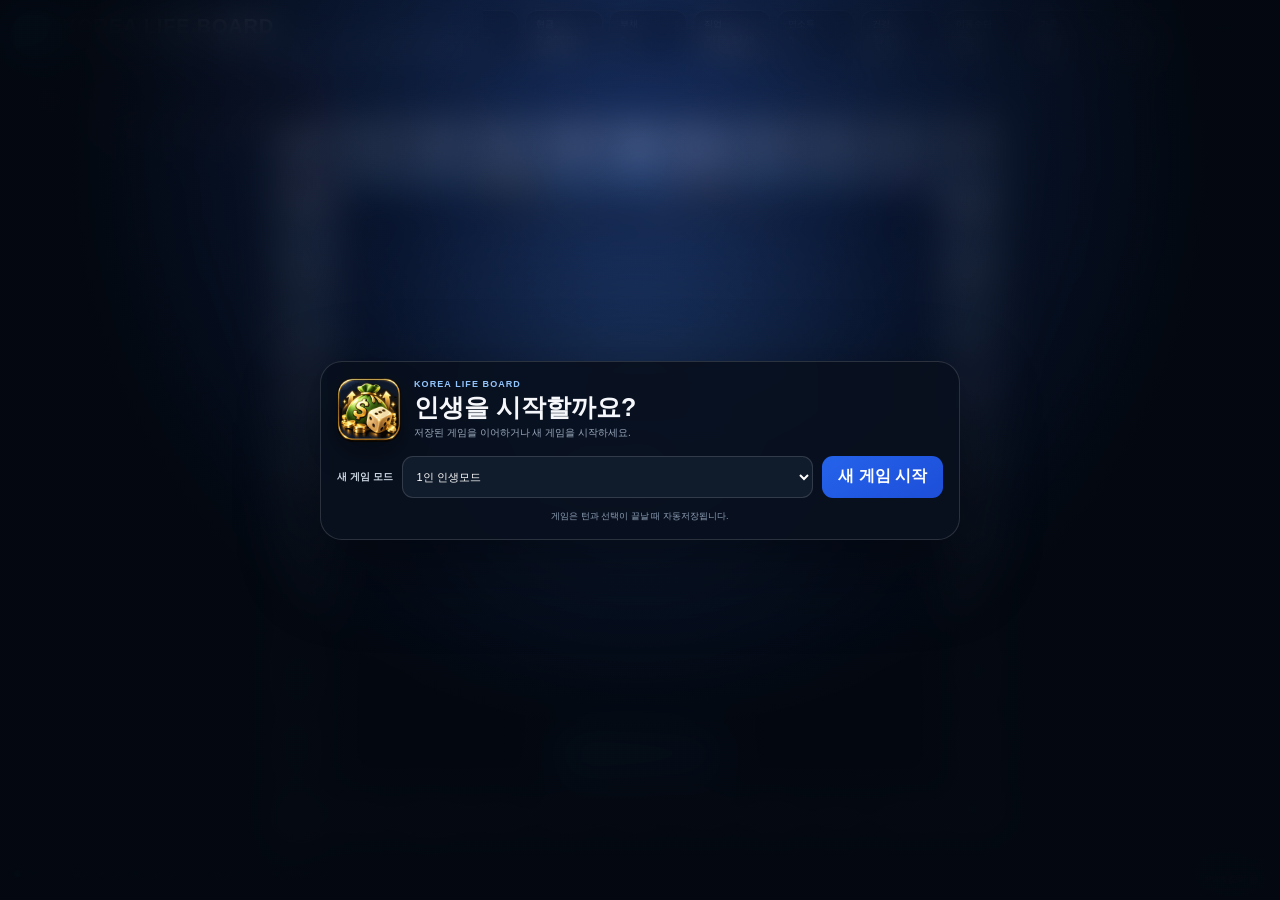
==== commit aa526c1b: "V54 temporarily retire PWA worker and caches for clean runtime" ====
--- a/index.html
+++ b/index.html
@@ -36,7 +36,7 @@
   <link rel="apple-touch-icon" href="./icons/apple-touch-icon-v35.png" />
   <link rel="icon" type="image/png" sizes="192x192" href="./icons/apple-touch-icon-v35.png" />
   <title>KOREA LIFE BOARD - PWA PLAYTEST 1</title>
-  <link rel="stylesheet" href="./style.css?v=53" />
+  <link rel="stylesheet" href="./style.css?v=54" />
 </head>
 <body>
   <div id="klbBootCover" aria-hidden="true"></div>
@@ -137,7 +137,7 @@
             <div class="center-zone">
               <div id="diceScene" class="dice-scene" aria-label="3D dice area"></div>
               <div class="center-overlay">
-                <div class="status-pill" id="statusPill">V53 코어 복구 · HTML 최신본 로드됨</div>
+                <div class="status-pill" id="statusPill">V54 직접 실행 · HTML 최신본 로드됨</div>
                 <div class="result" id="diceResult" aria-live="polite">
                   <span class="mini-die">–</span>
                   <span class="plus">+</span>
@@ -147,7 +147,7 @@
                 </div>
                 <button id="rollButton" class="roll-button" type="button" onclick="window.KLB_ROLL_NOW && window.KLB_ROLL_NOW()">
                   <span class="dice-icon">⚄</span>
-                  <span>주사위 던지기 · V53</span>
+                  <span>주사위 던지기 · V54</span>
                 </button>
                 <div class="mode-control">
                   <label for="gameModeSelect">게임 모드</label>
@@ -396,7 +396,20 @@
       if (note) note.textContent = '게임 엔진을 불러오지 못했습니다. 인터넷 연결 후 새로고침해주세요.';
     }, 7000);
   </script>
-  <script src="./pwa.js?v=53" defer></script>
-  <script type="module" src="./app.js?v=53"></script>
+  <script>
+    // V54: retire every previously registered worker/cache before normal play.
+    // The game is network-first during diagnosis so an old app shell cannot mask deployments.
+    if ('serviceWorker' in navigator) {
+      navigator.serviceWorker.getRegistrations().then(function (regs) {
+        return Promise.all(regs.map(function (reg) { return reg.unregister(); }));
+      }).catch(function () {});
+    }
+    if ('caches' in window) {
+      caches.keys().then(function (keys) {
+        return Promise.all(keys.map(function (key) { return caches.delete(key); }));
+      }).catch(function () {});
+    }
+  </script>
+  <script type="module" src="./app.js?v=54"></script>
 </body>
 </html>
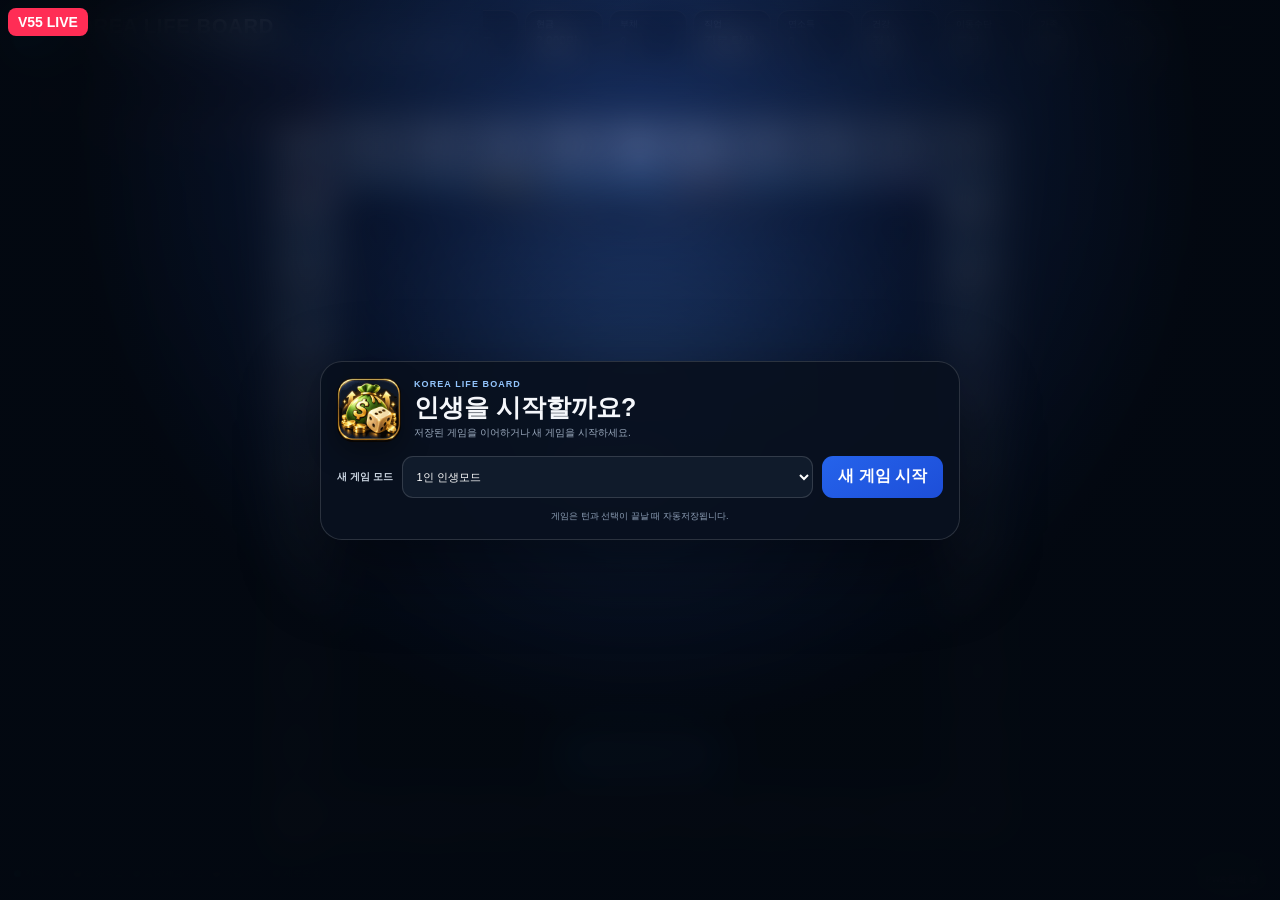
==== commit 6bd8f586: "V55 add unmistakable live HTML marker" ====
--- a/index.html
+++ b/index.html
@@ -36,10 +36,11 @@
   <link rel="apple-touch-icon" href="./icons/apple-touch-icon-v35.png" />
   <link rel="icon" type="image/png" sizes="192x192" href="./icons/apple-touch-icon-v35.png" />
   <title>KOREA LIFE BOARD - PWA PLAYTEST 1</title>
-  <link rel="stylesheet" href="./style.css?v=54" />
+  <link rel="stylesheet" href="./style.css?v=55" />
 </head>
 <body>
   <div id="klbBootCover" aria-hidden="true"></div>
+<div id="v55Proof" style="position:fixed;top:8px;left:8px;z-index:2147483646;background:#ff2d55;color:white;padding:6px 10px;border-radius:8px;font:700 14px -apple-system,sans-serif">V55 LIVE</div>
 <div id="startScreen" class="start-screen" aria-hidden="false">
     <section class="start-card" role="dialog" aria-modal="true" aria-labelledby="startTitle">
       <div class="start-heading">
@@ -137,7 +138,7 @@
             <div class="center-zone">
               <div id="diceScene" class="dice-scene" aria-label="3D dice area"></div>
               <div class="center-overlay">
-                <div class="status-pill" id="statusPill">V54 직접 실행 · HTML 최신본 로드됨</div>
+                <div class="status-pill" id="statusPill">V55 LIVE · HTML 최신본</div>
                 <div class="result" id="diceResult" aria-live="polite">
                   <span class="mini-die">–</span>
                   <span class="plus">+</span>
@@ -147,7 +148,7 @@
                 </div>
                 <button id="rollButton" class="roll-button" type="button" onclick="window.KLB_ROLL_NOW && window.KLB_ROLL_NOW()">
                   <span class="dice-icon">⚄</span>
-                  <span>주사위 던지기 · V54</span>
+                  <span>주사위 던지기 · V55</span>
                 </button>
                 <div class="mode-control">
                   <label for="gameModeSelect">게임 모드</label>
@@ -410,6 +411,6 @@
       }).catch(function () {});
     }
   </script>
-  <script type="module" src="./app.js?v=54"></script>
+  <script type="module" src="./app.js?v=55"></script>
 </body>
 </html>
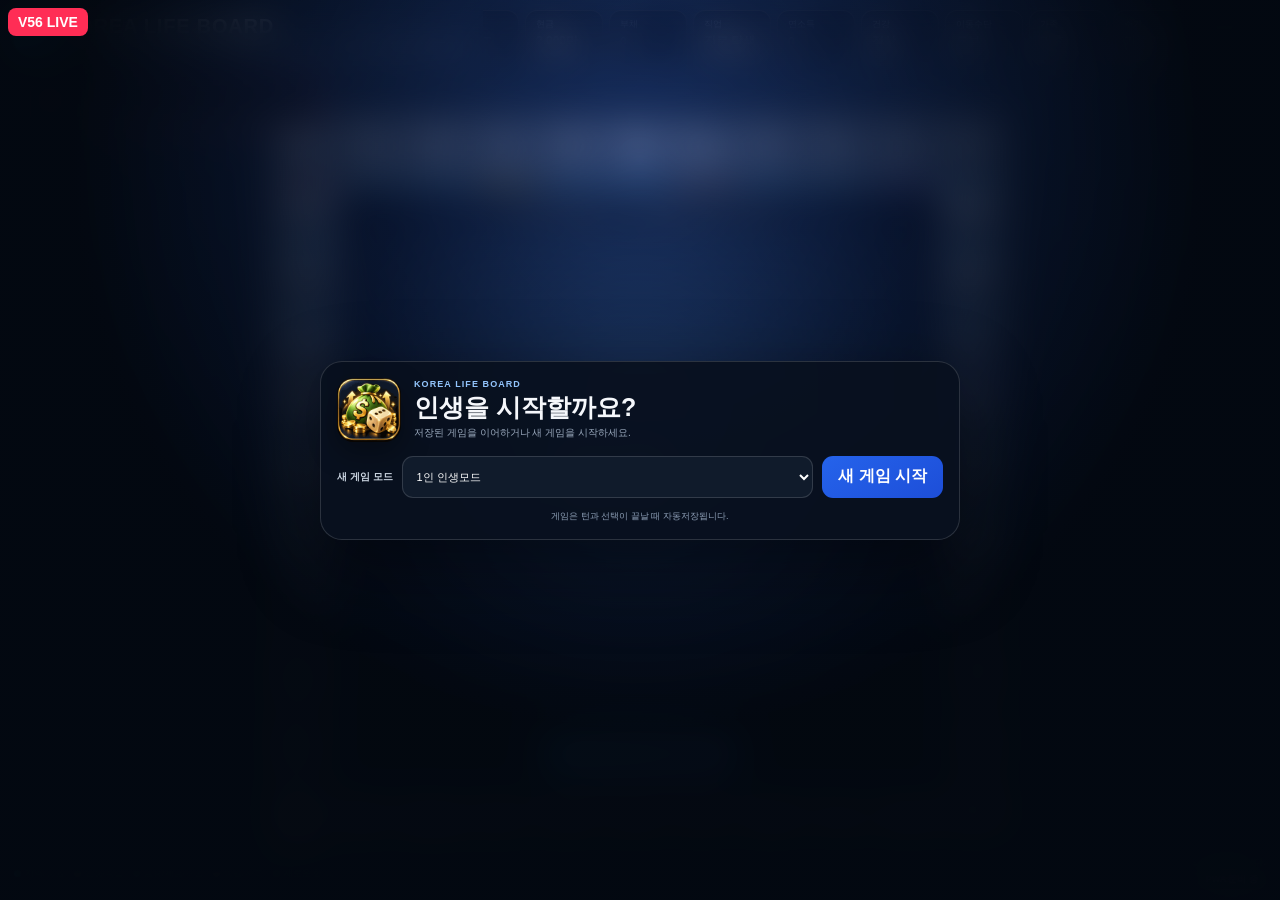
==== commit 347288a5: "V56 mark direct iOS dice binding build" ====
--- a/index.html
+++ b/index.html
@@ -36,11 +36,11 @@
   <link rel="apple-touch-icon" href="./icons/apple-touch-icon-v35.png" />
   <link rel="icon" type="image/png" sizes="192x192" href="./icons/apple-touch-icon-v35.png" />
   <title>KOREA LIFE BOARD - PWA PLAYTEST 1</title>
-  <link rel="stylesheet" href="./style.css?v=55" />
+  <link rel="stylesheet" href="./style.css?v=56" />
 </head>
 <body>
   <div id="klbBootCover" aria-hidden="true"></div>
-<div id="v55Proof" style="position:fixed;top:8px;left:8px;z-index:2147483646;background:#ff2d55;color:white;padding:6px 10px;border-radius:8px;font:700 14px -apple-system,sans-serif">V55 LIVE</div>
+<div id="v55Proof" style="position:fixed;top:8px;left:8px;z-index:2147483646;background:#ff2d55;color:white;padding:6px 10px;border-radius:8px;font:700 14px -apple-system,sans-serif">V56 LIVE</div>
 <div id="startScreen" class="start-screen" aria-hidden="false">
     <section class="start-card" role="dialog" aria-modal="true" aria-labelledby="startTitle">
       <div class="start-heading">
@@ -138,7 +138,7 @@
             <div class="center-zone">
               <div id="diceScene" class="dice-scene" aria-label="3D dice area"></div>
               <div class="center-overlay">
-                <div class="status-pill" id="statusPill">V55 LIVE · HTML 최신본</div>
+                <div class="status-pill" id="statusPill">V56 LIVE · HTML 최신본</div>
                 <div class="result" id="diceResult" aria-live="polite">
                   <span class="mini-die">–</span>
                   <span class="plus">+</span>
@@ -148,7 +148,7 @@
                 </div>
                 <button id="rollButton" class="roll-button" type="button" onclick="window.KLB_ROLL_NOW && window.KLB_ROLL_NOW()">
                   <span class="dice-icon">⚄</span>
-                  <span>주사위 던지기 · V55</span>
+                  <span>주사위 던지기 · V56</span>
                 </button>
                 <div class="mode-control">
                   <label for="gameModeSelect">게임 모드</label>
@@ -411,6 +411,6 @@
       }).catch(function () {});
     }
   </script>
-  <script type="module" src="./app.js?v=55"></script>
+  <script type="module" src="./app.js?v=56"></script>
 </body>
 </html>
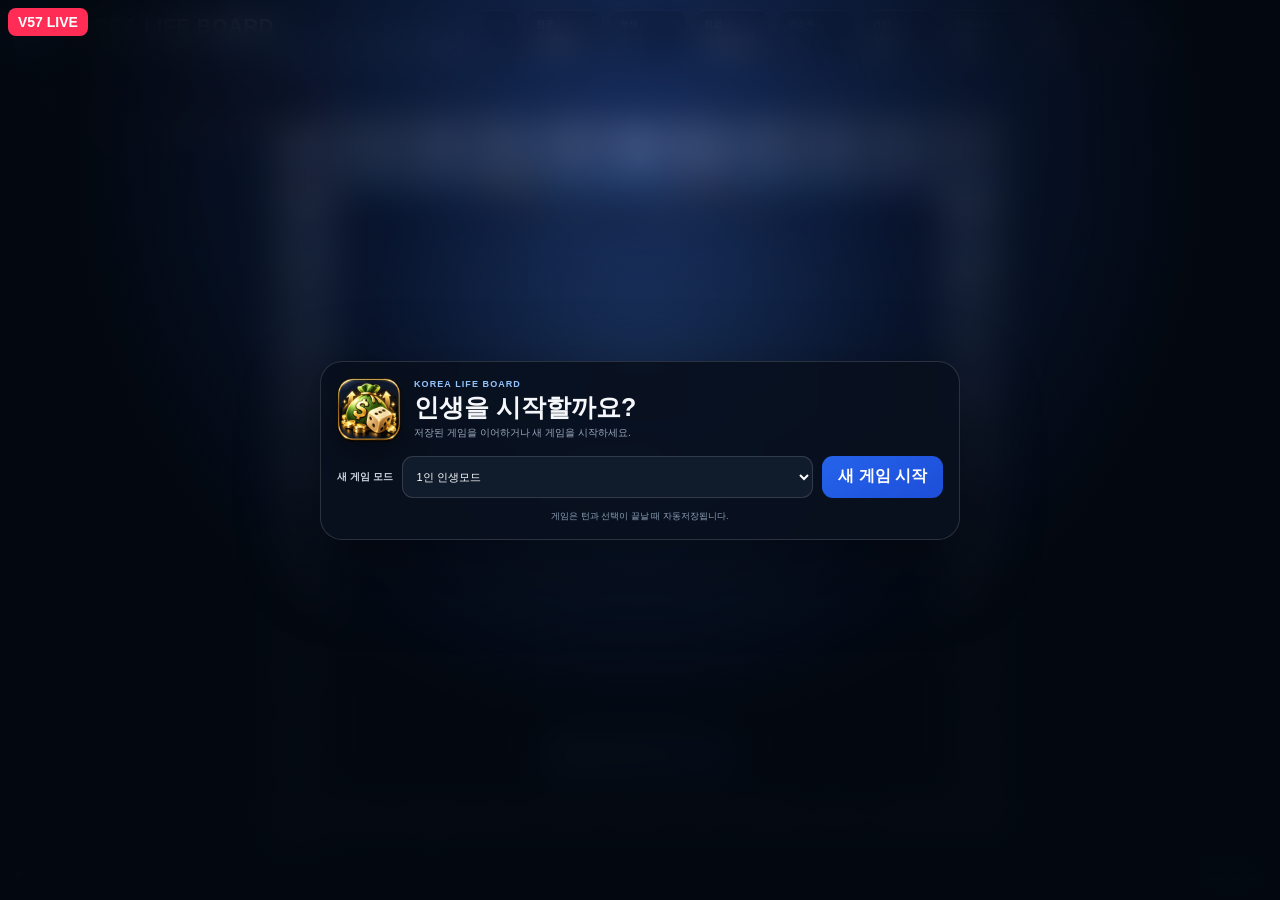
==== commit 331fec38: "V57 mark isolated dice input build" ====
--- a/index.html
+++ b/index.html
@@ -36,11 +36,11 @@
   <link rel="apple-touch-icon" href="./icons/apple-touch-icon-v35.png" />
   <link rel="icon" type="image/png" sizes="192x192" href="./icons/apple-touch-icon-v35.png" />
   <title>KOREA LIFE BOARD - PWA PLAYTEST 1</title>
-  <link rel="stylesheet" href="./style.css?v=56" />
+  <link rel="stylesheet" href="./style.css?v=57" />
 </head>
 <body>
   <div id="klbBootCover" aria-hidden="true"></div>
-<div id="v55Proof" style="position:fixed;top:8px;left:8px;z-index:2147483646;background:#ff2d55;color:white;padding:6px 10px;border-radius:8px;font:700 14px -apple-system,sans-serif">V56 LIVE</div>
+<div id="v55Proof" style="position:fixed;top:8px;left:8px;z-index:2147483646;background:#ff2d55;color:white;padding:6px 10px;border-radius:8px;font:700 14px -apple-system,sans-serif">V57 LIVE</div>
 <div id="startScreen" class="start-screen" aria-hidden="false">
     <section class="start-card" role="dialog" aria-modal="true" aria-labelledby="startTitle">
       <div class="start-heading">
@@ -138,7 +138,7 @@
             <div class="center-zone">
               <div id="diceScene" class="dice-scene" aria-label="3D dice area"></div>
               <div class="center-overlay">
-                <div class="status-pill" id="statusPill">V56 LIVE · HTML 최신본</div>
+                <div class="status-pill" id="statusPill">V57 LIVE · HTML 최신본</div>
                 <div class="result" id="diceResult" aria-live="polite">
                   <span class="mini-die">–</span>
                   <span class="plus">+</span>
@@ -148,7 +148,7 @@
                 </div>
                 <button id="rollButton" class="roll-button" type="button" onclick="window.KLB_ROLL_NOW && window.KLB_ROLL_NOW()">
                   <span class="dice-icon">⚄</span>
-                  <span>주사위 던지기 · V56</span>
+                  <span>주사위 던지기 · V57</span>
                 </button>
                 <div class="mode-control">
                   <label for="gameModeSelect">게임 모드</label>
@@ -411,6 +411,6 @@
       }).catch(function () {});
     }
   </script>
-  <script type="module" src="./app.js?v=56"></script>
+  <script type="module" src="./app.js?v=57"></script>
 </body>
 </html>
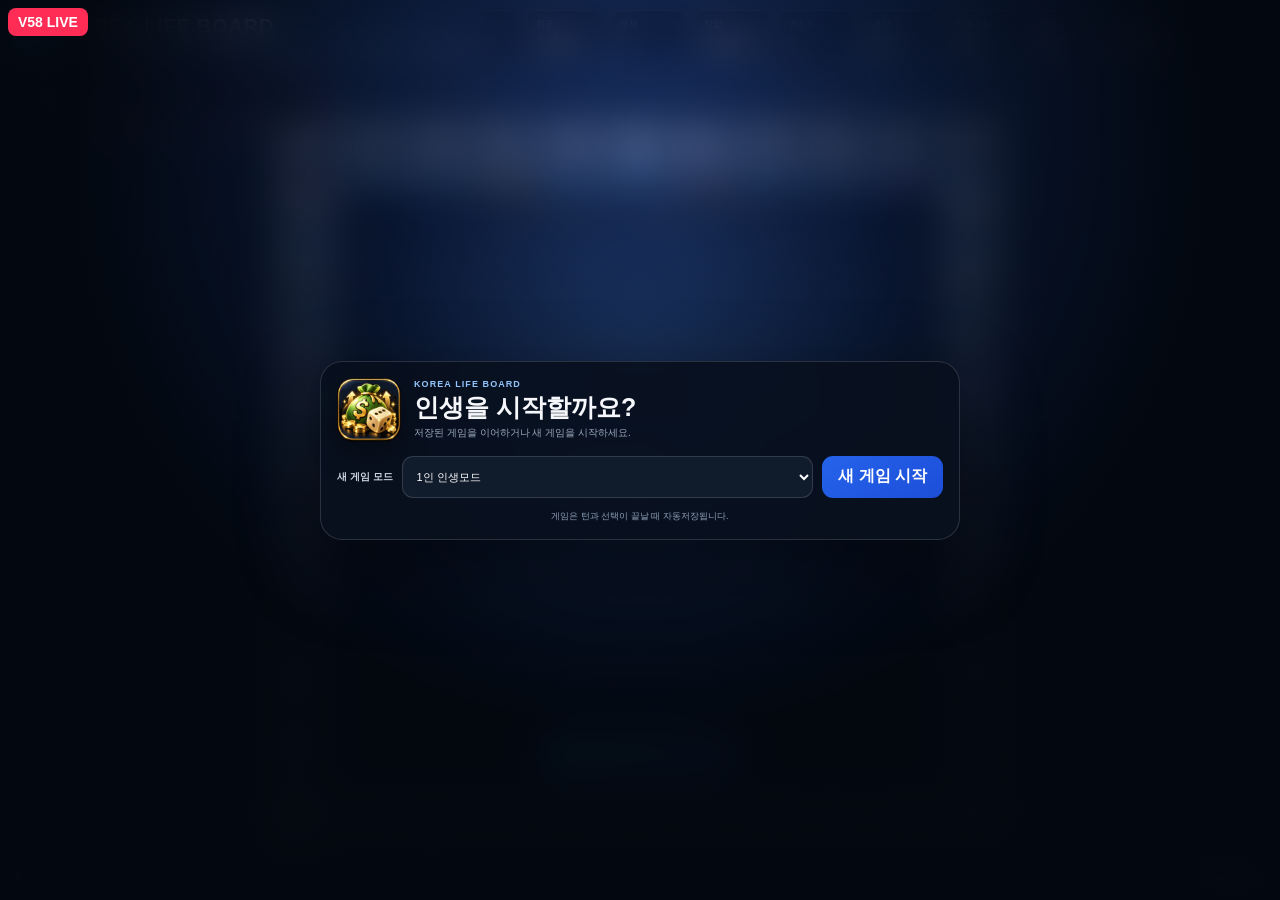
==== commit 39b5ddce: "V58 add independent inline iOS dice tap handler" ====
--- a/index.html
+++ b/index.html
@@ -36,11 +36,11 @@
   <link rel="apple-touch-icon" href="./icons/apple-touch-icon-v35.png" />
   <link rel="icon" type="image/png" sizes="192x192" href="./icons/apple-touch-icon-v35.png" />
   <title>KOREA LIFE BOARD - PWA PLAYTEST 1</title>
-  <link rel="stylesheet" href="./style.css?v=57" />
+  <link rel="stylesheet" href="./style.css?v=58" />
 </head>
 <body>
   <div id="klbBootCover" aria-hidden="true"></div>
-<div id="v55Proof" style="position:fixed;top:8px;left:8px;z-index:2147483646;background:#ff2d55;color:white;padding:6px 10px;border-radius:8px;font:700 14px -apple-system,sans-serif">V57 LIVE</div>
+<div id="v55Proof" style="position:fixed;top:8px;left:8px;z-index:2147483646;background:#ff2d55;color:white;padding:6px 10px;border-radius:8px;font:700 14px -apple-system,sans-serif">V58 LIVE</div>
 <div id="startScreen" class="start-screen" aria-hidden="false">
     <section class="start-card" role="dialog" aria-modal="true" aria-labelledby="startTitle">
       <div class="start-heading">
@@ -138,7 +138,7 @@
             <div class="center-zone">
               <div id="diceScene" class="dice-scene" aria-label="3D dice area"></div>
               <div class="center-overlay">
-                <div class="status-pill" id="statusPill">V57 LIVE · HTML 최신본</div>
+                <div class="status-pill" id="statusPill">V58 LIVE · HTML 최신본</div>
                 <div class="result" id="diceResult" aria-live="polite">
                   <span class="mini-die">–</span>
                   <span class="plus">+</span>
@@ -146,10 +146,29 @@
                   <span class="equals">=</span>
                   <strong>–</strong>
                 </div>
-                <button id="rollButton" class="roll-button" type="button" onclick="window.KLB_ROLL_NOW && window.KLB_ROLL_NOW()">
+                <button id="rollButton" class="roll-button" type="button">
                   <span class="dice-icon">⚄</span>
-                  <span>주사위 던지기 · V57</span>
+                  <span>주사위 던지기 · V58</span>
                 </button>
+                <script>
+                  // V58 inline control: proves/handles iOS tap without depending on app.js.
+                  (function () {
+                    var b = document.getElementById('rollButton');
+                    var result = document.getElementById('diceResult');
+                    var status = document.getElementById('statusPill');
+                    if (!b) return;
+                    b.addEventListener('click', function () {
+                      var a = Math.floor(Math.random() * 6) + 1;
+                      var d = Math.floor(Math.random() * 6) + 1;
+                      var parts = result && result.querySelectorAll('.mini-die');
+                      if (parts && parts.length >= 2) { parts[0].textContent = a; parts[1].textContent = d; }
+                      var total = result && result.querySelector('strong');
+                      if (total) total.textContent = String(a + d);
+                      if (status) status.textContent = 'V58 · 버튼 입력 성공 · ' + a + ' + ' + d + ' = ' + (a + d);
+                      if (window.KLB_V58_MOVE) window.KLB_V58_MOVE(a + d);
+                    });
+                  })();
+                </script>
                 <div class="mode-control">
                   <label for="gameModeSelect">게임 모드</label>
                   <select id="gameModeSelect" aria-label="게임 모드">
@@ -411,6 +430,6 @@
       }).catch(function () {});
     }
   </script>
-  <script type="module" src="./app.js?v=57"></script>
+  <script type="module" src="./app.js?v=58"></script>
 </body>
 </html>
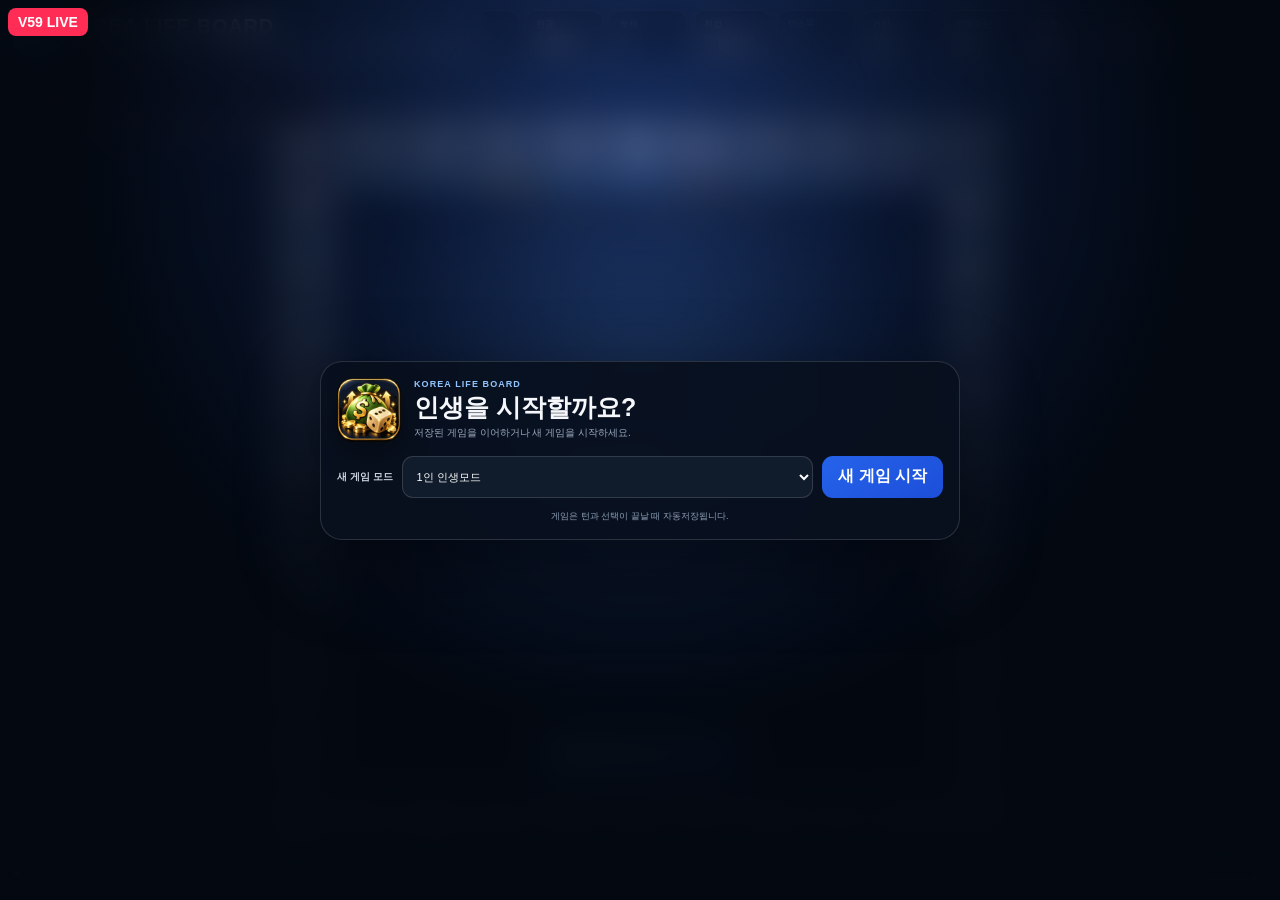
==== commit 00ca250b: "V59 rebuild dice control markup cleanly" ====
--- a/index.html
+++ b/index.html
@@ -36,11 +36,11 @@
   <link rel="apple-touch-icon" href="./icons/apple-touch-icon-v35.png" />
   <link rel="icon" type="image/png" sizes="192x192" href="./icons/apple-touch-icon-v35.png" />
   <title>KOREA LIFE BOARD - PWA PLAYTEST 1</title>
-  <link rel="stylesheet" href="./style.css?v=58" />
+  <link rel="stylesheet" href="./style.css?v=59" />
 </head>
 <body>
   <div id="klbBootCover" aria-hidden="true"></div>
-<div id="v55Proof" style="position:fixed;top:8px;left:8px;z-index:2147483646;background:#ff2d55;color:white;padding:6px 10px;border-radius:8px;font:700 14px -apple-system,sans-serif">V58 LIVE</div>
+<div id="v55Proof" style="position:fixed;top:8px;left:8px;z-index:2147483646;background:#ff2d55;color:white;padding:6px 10px;border-radius:8px;font:700 14px -apple-system,sans-serif">V59 LIVE</div>
 <div id="startScreen" class="start-screen" aria-hidden="false">
     <section class="start-card" role="dialog" aria-modal="true" aria-labelledby="startTitle">
       <div class="start-heading">
@@ -138,7 +138,7 @@
             <div class="center-zone">
               <div id="diceScene" class="dice-scene" aria-label="3D dice area"></div>
               <div class="center-overlay">
-                <div class="status-pill" id="statusPill">V58 LIVE · HTML 최신본</div>
+                <div class="status-pill" id="statusPill">V59 LIVE · HTML 최신본</div>
                 <div class="result" id="diceResult" aria-live="polite">
                   <span class="mini-die">–</span>
                   <span class="plus">+</span>
@@ -148,27 +148,8 @@
                 </div>
                 <button id="rollButton" class="roll-button" type="button">
                   <span class="dice-icon">⚄</span>
-                  <span>주사위 던지기 · V58</span>
+                  <span>주사위 던지기 · V59</span>
                 </button>
-                <script>
-                  // V58 inline control: proves/handles iOS tap without depending on app.js.
-                  (function () {
-                    var b = document.getElementById('rollButton');
-                    var result = document.getElementById('diceResult');
-                    var status = document.getElementById('statusPill');
-                    if (!b) return;
-                    b.addEventListener('click', function () {
-                      var a = Math.floor(Math.random() * 6) + 1;
-                      var d = Math.floor(Math.random() * 6) + 1;
-                      var parts = result && result.querySelectorAll('.mini-die');
-                      if (parts && parts.length >= 2) { parts[0].textContent = a; parts[1].textContent = d; }
-                      var total = result && result.querySelector('strong');
-                      if (total) total.textContent = String(a + d);
-                      if (status) status.textContent = 'V58 · 버튼 입력 성공 · ' + a + ' + ' + d + ' = ' + (a + d);
-                      if (window.KLB_V58_MOVE) window.KLB_V58_MOVE(a + d);
-                    });
-                  })();
-                </script>
                 <div class="mode-control">
                   <label for="gameModeSelect">게임 모드</label>
                   <select id="gameModeSelect" aria-label="게임 모드">
@@ -430,6 +411,6 @@
       }).catch(function () {});
     }
   </script>
-  <script type="module" src="./app.js?v=58"></script>
+  <script type="module" src="./app.js?v=59"></script>
 </body>
 </html>
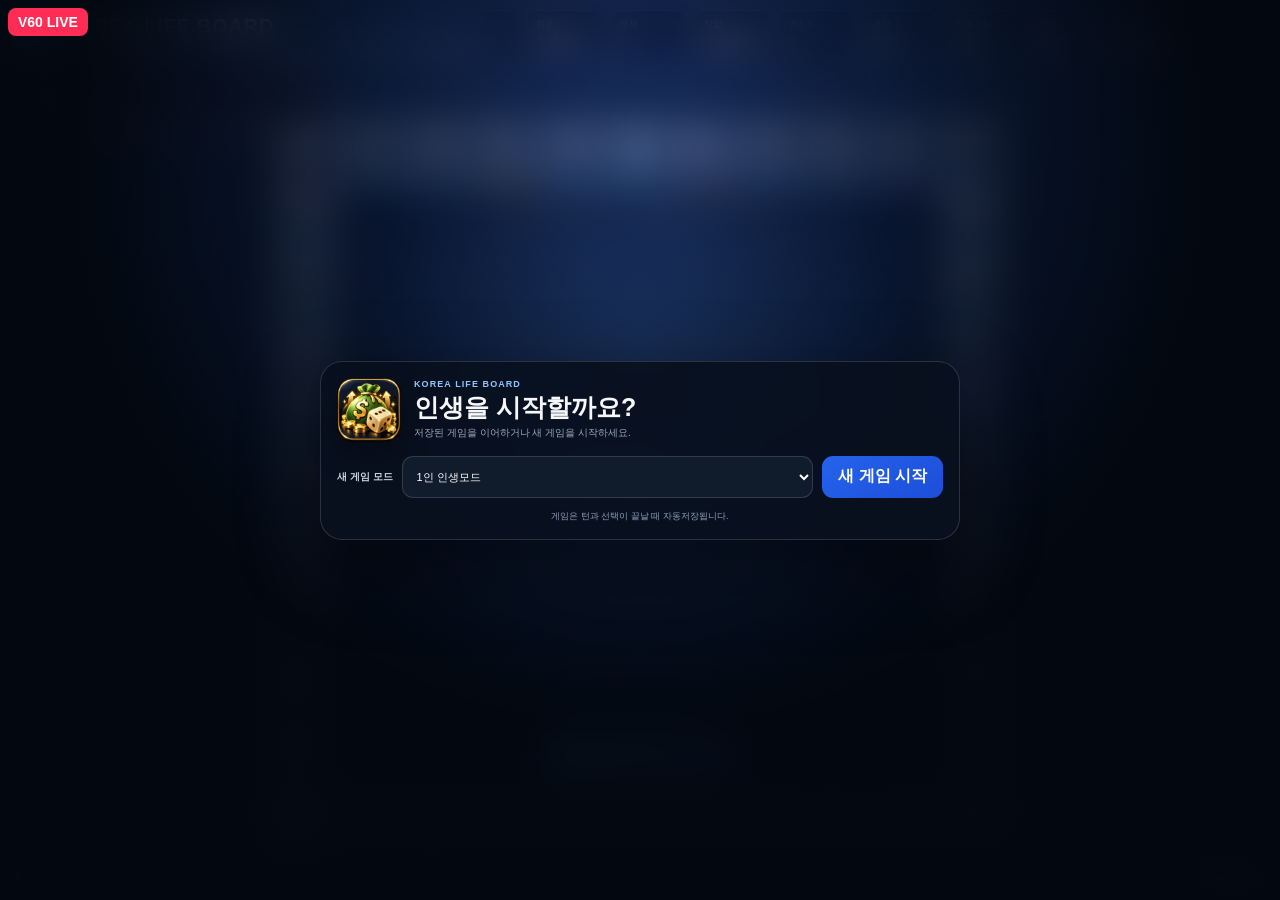
==== commit 684600fd: "V60 mark transformed-layer input repair build" ====
--- a/index.html
+++ b/index.html
@@ -36,11 +36,11 @@
   <link rel="apple-touch-icon" href="./icons/apple-touch-icon-v35.png" />
   <link rel="icon" type="image/png" sizes="192x192" href="./icons/apple-touch-icon-v35.png" />
   <title>KOREA LIFE BOARD - PWA PLAYTEST 1</title>
-  <link rel="stylesheet" href="./style.css?v=59" />
+  <link rel="stylesheet" href="./style.css?v=60" />
 </head>
 <body>
   <div id="klbBootCover" aria-hidden="true"></div>
-<div id="v55Proof" style="position:fixed;top:8px;left:8px;z-index:2147483646;background:#ff2d55;color:white;padding:6px 10px;border-radius:8px;font:700 14px -apple-system,sans-serif">V59 LIVE</div>
+<div id="v55Proof" style="position:fixed;top:8px;left:8px;z-index:2147483646;background:#ff2d55;color:white;padding:6px 10px;border-radius:8px;font:700 14px -apple-system,sans-serif">V60 LIVE</div>
 <div id="startScreen" class="start-screen" aria-hidden="false">
     <section class="start-card" role="dialog" aria-modal="true" aria-labelledby="startTitle">
       <div class="start-heading">
@@ -138,7 +138,7 @@
             <div class="center-zone">
               <div id="diceScene" class="dice-scene" aria-label="3D dice area"></div>
               <div class="center-overlay">
-                <div class="status-pill" id="statusPill">V59 LIVE · HTML 최신본</div>
+                <div class="status-pill" id="statusPill">V60 LIVE · HTML 최신본</div>
                 <div class="result" id="diceResult" aria-live="polite">
                   <span class="mini-die">–</span>
                   <span class="plus">+</span>
@@ -148,7 +148,7 @@
                 </div>
                 <button id="rollButton" class="roll-button" type="button">
                   <span class="dice-icon">⚄</span>
-                  <span>주사위 던지기 · V59</span>
+                  <span>주사위 던지기 · V60</span>
                 </button>
                 <div class="mode-control">
                   <label for="gameModeSelect">게임 모드</label>
@@ -411,6 +411,6 @@
       }).catch(function () {});
     }
   </script>
-  <script type="module" src="./app.js?v=59"></script>
+  <script type="module" src="./app.js?v=60"></script>
 </body>
 </html>
--- a/style.css
+++ b/style.css
@@ -692,3 +692,19 @@
   z-index:35;
 }
 html.klb-force-landscape .roll-button:active{transform:translate(-50%,1px) scale(.99)}
+
+
+/* V60 · iPhone forced-landscape hit-test repair
+   Keep the visual board camera, but make the center controls their own composited
+   hit-test layer above the WebGL canvas. */
+.center-zone{isolation:isolate}
+.dice-scene{z-index:1;pointer-events:none}
+.dice-scene canvas{pointer-events:none!important}
+.center-overlay{z-index:120;pointer-events:none;transform:translateZ(1px)}
+.center-overlay .roll-button{
+  z-index:160!important;
+  pointer-events:auto!important;
+  touch-action:manipulation;
+  -webkit-user-select:none;
+  user-select:none;
+}
